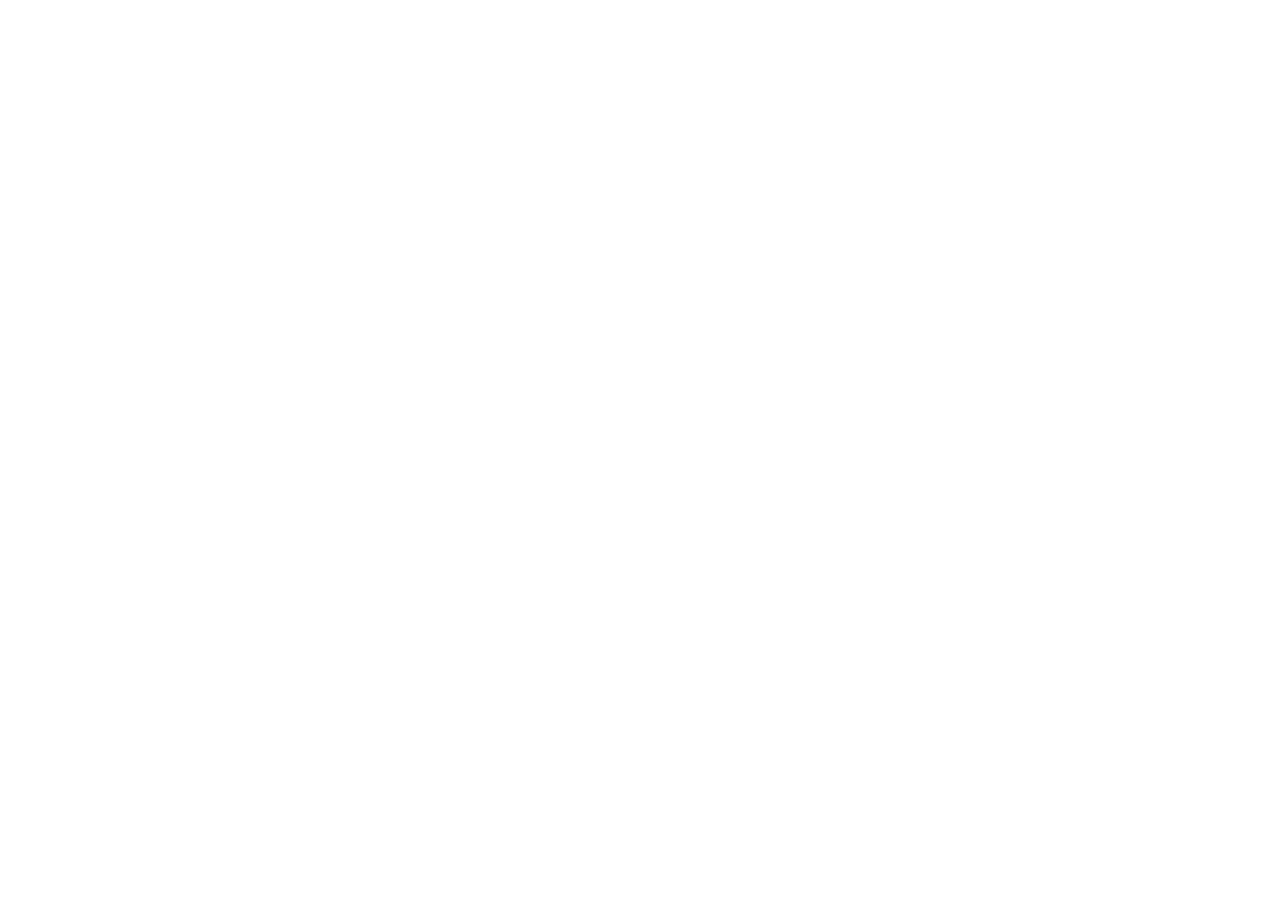
==== index.html @ 30088fad "Okomprom" ====
<!DOCTYPE html>
<html lang="en">
  <head>
    <meta charset="UTF-8" />
    <meta name="viewport" content="width=device-width, initial-scale=1.0" />
    <title>Home page</title>
    <link rel="stylesheet" href="./css/style.css" />
  </head>
  <body>
    <header></header>
    <main></main>
    <footer></footer>
    <script src="./js/main.js"></script>
  </body>
</html>
---- css/style.css ----
@import url('./header.css');
@import url('./footer.css');
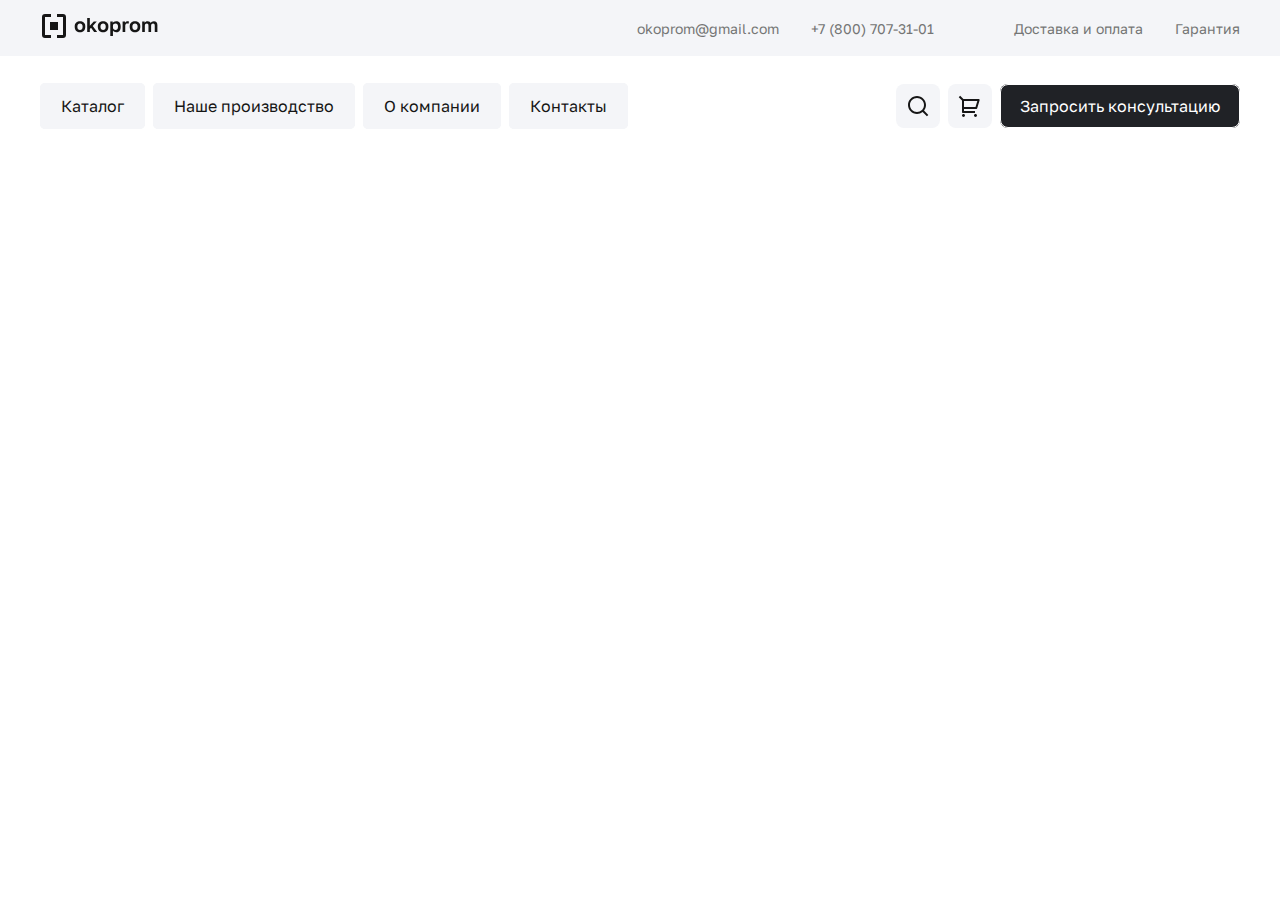
==== commit fc6998b2: "header qismi" ====
--- a/index.html
+++ b/index.html
@@ -7,7 +7,165 @@
     <link rel="stylesheet" href="./css/style.css" />
   </head>
   <body>
-    <header></header>
+    <header>
+      <nav class="header-nav-top">
+        <div class="container">
+          <nav class="header-navTop-content">
+            <div class="header-nav-top-left">
+              <a href="./index.html"
+                ><img
+                  src="./images/home/header-site-icon.svg"
+                  alt="Site Icon"
+              /></a>
+            </div>
+            <div class="header-nav-top-right">
+              <ul class="navTop-contacts-list">
+                <li class="navTop-listItem">
+                  <a href="./pages/contact.html" class="navTop-listItem-link"
+                    >okoprom@gmail.com</a
+                  >
+                </li>
+                <li class="navTop-listItem">
+                  <a href="./pages/contact.html" class="navTop-listItem-link"
+                    >+7 (800) 707-31-01</a
+                  >
+                </li>
+              </ul>
+              <ul class="navTop-delivery-list">
+                <li class="navTop-listItem">
+                  <a
+                    href="./pages/delivery.html"
+                    class="navTop-listItem-link navTop-listItem-link-respon"
+                    >Доставка и оплата</a
+                  >
+                </li>
+                <li class="navTop-listItem">
+                  <a
+                    href="./pages/garantuee.html"
+                    class="navTop-listItem-link navTop-listItem-link-respon"
+                    >Гарантия</a
+                  >
+                </li>
+              </ul>
+            </div>
+          </nav>
+        </div>
+      </nav>
+      <ul class="navTop-delivery-list-change">
+        <li class="navTop-listItem">
+          <a
+            href="./pages/delivery.html"
+            class="navTop-listItem-link navTop-listItem-link-respon"
+            >Доставка и оплата</a
+          >
+        </li>
+        <li class="navTop-listItem">
+          <a
+            href="./pages/garantuee.html"
+            class="navTop-listItem-link navTop-listItem-link-respon"
+            >Гарантия</a
+          >
+        </li>
+      </ul>
+      <nav class="header-nav-bottom">
+        <div class="container">
+          <nav class="header-navBottom-content">
+            <div class="navBottom-list">
+              <li class="navBottom-listItem">
+                <a href="./pages/catalog.html" class="navBottom-listItem-link"
+                  >Каталог</a
+                >
+              </li>
+              <li class="navBottom-listItem">
+                <a href="./pages/product.html" class="navBottom-listItem-link"
+                  >Наше производство</a
+                >
+              </li>
+              <li class="navBottom-listItem">
+                <a href="./pages/about.html" class="navBottom-listItem-link"
+                  >О компании</a
+                >
+              </li>
+              <li class="navBottom-listItem">
+                <a href="./pages/contact.html" class="navBottom-listItem-link"
+                  >Контакты</a
+                >
+              </li>
+            </div>
+            <div class="header-nav-bottom-right">
+              <div class="header-bottom-icon">
+                <svg
+                  width="24"
+                  height="24"
+                  viewBox="0 0 24 24"
+                  fill="none"
+                  xmlns="http://www.w3.org/2000/svg"
+                >
+                  <g clip-path="url(#clip0_7606_385)">
+                    <path
+                      d="M18.031 16.617L22.314 20.899L20.899 22.314L16.617 18.031C15.0237 19.3082 13.042 20.0029 11 20C6.032 20 2 15.968 2 11C2 6.032 6.032 2 11 2C15.968 2 20 6.032 20 11C20.0029 13.042 19.3082 15.0237 18.031 16.617ZM16.025 15.875C17.2941 14.5699 18.0029 12.8204 18 11C18 7.132 14.867 4 11 4C7.132 4 4 7.132 4 11C4 14.867 7.132 18 11 18C12.8204 18.0029 14.5699 17.2941 15.875 16.025L16.025 15.875Z"
+                      fill="#161616"
+                    />
+                  </g>
+                  <defs>
+                    <clipPath id="clip0_7606_385">
+                      <rect width="24" height="24" fill="white" />
+                    </clipPath>
+                  </defs>
+                </svg>
+              </div>
+              <div class="header-bottom-icon">
+                <svg
+                  width="24"
+                  height="24"
+                  viewBox="0 0 24 24"
+                  fill="none"
+                  xmlns="http://www.w3.org/2000/svg"
+                >
+                  <g clip-path="url(#clip0_7606_380)">
+                    <path
+                      d="M3.99984 6.41481L0.756836 3.17281L2.17184 1.75781L5.41384 5.00081H20.6558C20.8117 5.0008 20.9654 5.03723 21.1047 5.10718C21.244 5.17713 21.365 5.27868 21.4581 5.40371C21.5511 5.52874 21.6137 5.6738 21.6407 5.8273C21.6678 5.9808 21.6586 6.1385 21.6138 6.28781L19.2138 14.2878C19.1521 14.4939 19.0255 14.6746 18.853 14.803C18.6804 14.9315 18.471 15.0008 18.2558 15.0008H5.99984V17.0008H16.9998V19.0008H4.99984C4.73462 19.0008 4.48027 18.8955 4.29273 18.7079C4.10519 18.5204 3.99984 18.266 3.99984 18.0008V6.41481ZM5.99984 7.00081V13.0008H17.5118L19.3118 7.00081H5.99984ZM5.49984 23.0008C5.10201 23.0008 4.72048 22.8428 4.43918 22.5615C4.15787 22.2802 3.99984 21.8986 3.99984 21.5008C3.99984 21.103 4.15787 20.7215 4.43918 20.4402C4.72048 20.1588 5.10201 20.0008 5.49984 20.0008C5.89766 20.0008 6.27919 20.1588 6.5605 20.4402C6.8418 20.7215 6.99984 21.103 6.99984 21.5008C6.99984 21.8986 6.8418 22.2802 6.5605 22.5615C6.27919 22.8428 5.89766 23.0008 5.49984 23.0008ZM17.4998 23.0008C17.102 23.0008 16.7205 22.8428 16.4392 22.5615C16.1579 22.2802 15.9998 21.8986 15.9998 21.5008C15.9998 21.103 16.1579 20.7215 16.4392 20.4402C16.7205 20.1588 17.102 20.0008 17.4998 20.0008C17.8977 20.0008 18.2792 20.1588 18.5605 20.4402C18.8418 20.7215 18.9998 21.103 18.9998 21.5008C18.9998 21.8986 18.8418 22.2802 18.5605 22.5615C18.2792 22.8428 17.8977 23.0008 17.4998 23.0008Z"
+                      fill="#161616"
+                    />
+                  </g>
+                  <defs>
+                    <clipPath id="clip0_7606_380">
+                      <rect width="24" height="24" fill="white" />
+                    </clipPath>
+                  </defs>
+                </svg>
+              </div>
+              <div class="oddelno-btn">
+                <a href="#" class="header-navBottom-link"
+                  >Запросить консультацию</a
+                >
+              </div>
+            </div>
+            <div class="menu-btn">
+              <svg
+                width="24"
+                height="24"
+                viewBox="0 0 24 24"
+                fill="none"
+                xmlns="http://www.w3.org/2000/svg"
+              >
+                <g clip-path="url(#clip0_7606_1771)">
+                  <path
+                    d="M3 4H21V6H3V4ZM3 11H21V13H3V11ZM3 18H21V20H3V18Z"
+                    fill="#161616"
+                  />
+                </g>
+                <defs>
+                  <clipPath id="clip0_7606_1771">
+                    <rect width="24" height="24" fill="white" />
+                  </clipPath>
+                </defs>
+              </svg>
+            </div>
+          </nav>
+        </div>
+      </nav>
+    </header>
     <main></main>
     <footer></footer>
     <script src="./js/main.js"></script>
--- a/css/style.css
+++ b/css/style.css
@@ -1,2 +1,22 @@
-@import url('./header.css');
-@import url('./footer.css');
+@import url("./header.css");
+@import url("./footer.css");
+
+@font-face {
+  font-family: Golos;
+  src: url("../fonts/GolosText-Regular.ttf");
+}
+
+* {
+  padding: 0;
+  margin: 0;
+  box-sizing: border-box;
+  font-family: Golos;
+}
+.container {
+  max-width: 1240px;
+  padding: 0 20px;
+  margin: 0 auto;
+}
+button {
+  cursor: pointer;
+}
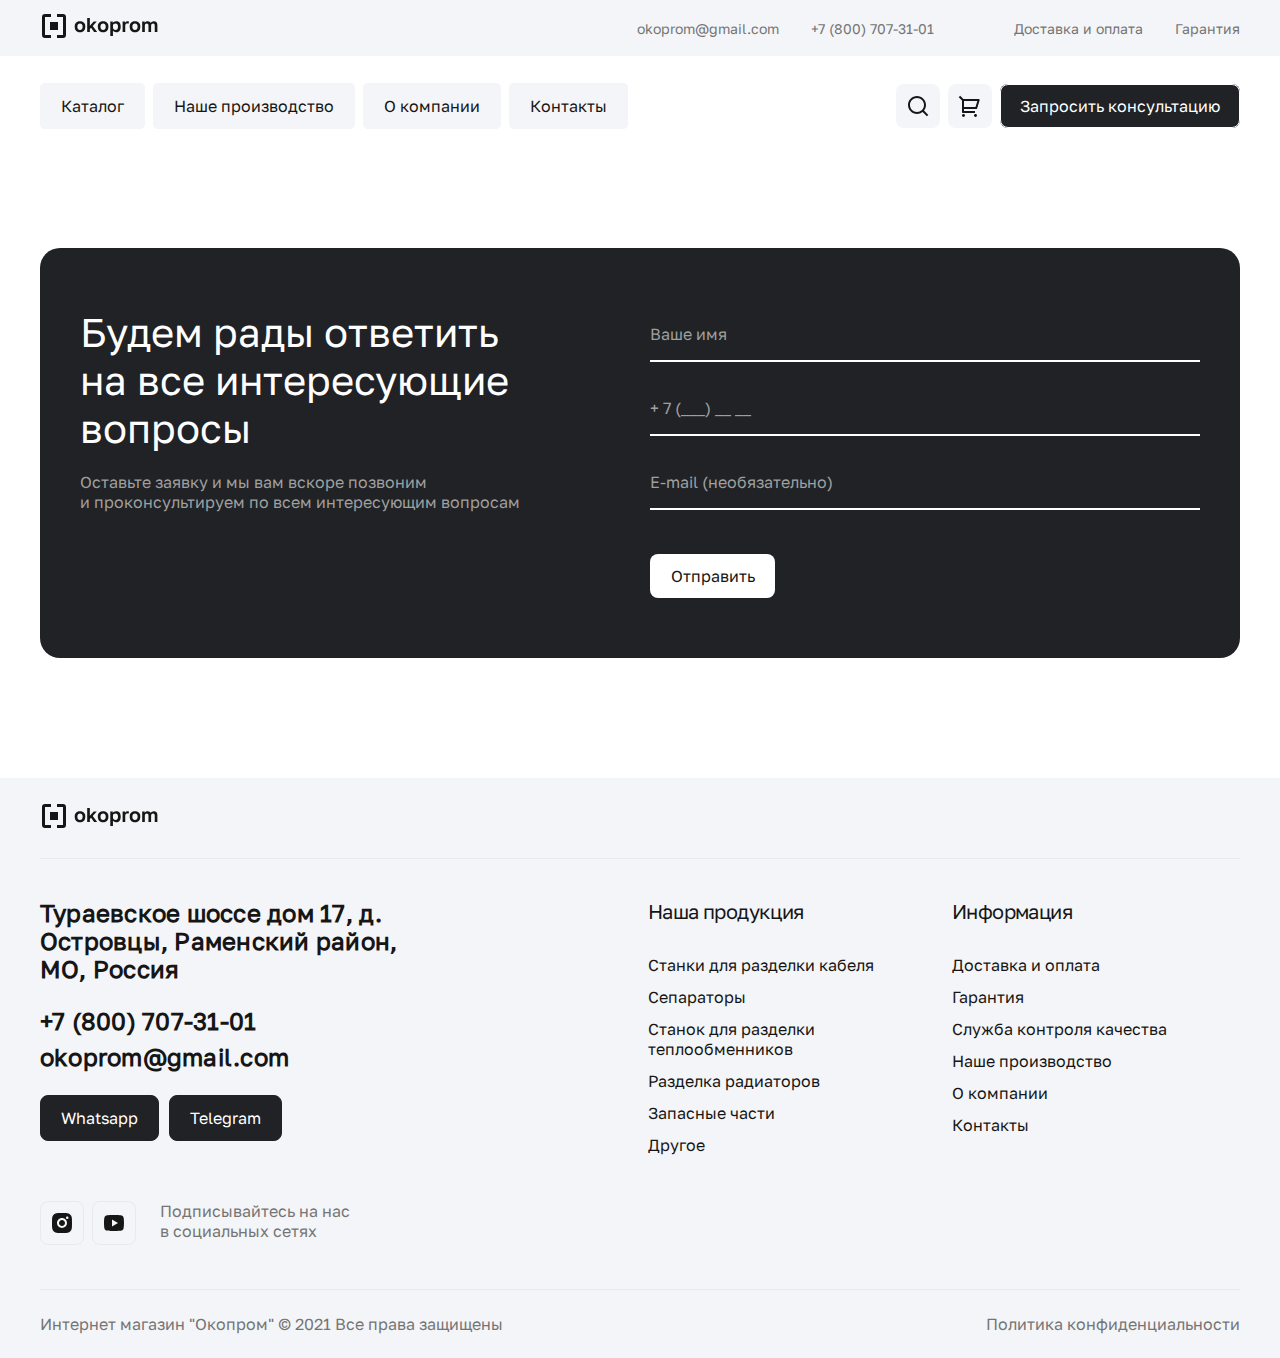
==== commit 6c12baf7: "footer qismi" ====
--- a/index.html
+++ b/index.html
@@ -13,9 +13,7 @@
           <nav class="header-navTop-content">
             <div class="header-nav-top-left">
               <a href="./index.html"
-                ><img
-                  src="./images/home/header-site-icon.svg"
-                  alt="Site Icon"
+                ><img src="./images/home/header-site-icon.svg" alt="Site Icon"
               /></a>
             </div>
             <div class="header-nav-top-right">
@@ -41,7 +39,7 @@
                 </li>
                 <li class="navTop-listItem">
                   <a
-                    href="./pages/garantuee.html"
+                    href="./pages/guarantee.html"
                     class="navTop-listItem-link navTop-listItem-link-respon"
                     >Гарантия</a
                   >
@@ -166,8 +164,201 @@
         </div>
       </nav>
     </header>
+
     <main></main>
-    <footer></footer>
+    <footer>
+      <div class="footer-top">
+        <div class="container">
+          <div class="footer-top-content">
+            <div class="footer-top-left">
+              <h1 class="footer-top-heading">
+                Будем рады ответить на все интересующие вопросы
+              </h1>
+              <p class="footer-top-desc">
+                Оставьте заявку и мы вам вскоре позвоним и проконсультируем по
+                всем интересующим вопросам
+              </p>
+            </div>
+            <form class="footer-top-right">
+              <input type="text" name="name" placeholder="Ваше имя" />
+              <input type="tel" name="phone" placeholder="+ 7 (___) __ __" />
+              <input
+                type="email"
+                name="email"
+                placeholder="E-mail (необязательно)"
+              />
+              <button class="footer-top-submitBtn">Отправить</button>
+            </form>
+          </div>
+        </div>
+      </div>
+      <div class="footer-bottom">
+        <div class="container">
+          <div class="footer-bottom-content">
+            <div class="footer-bottom-firstPart">
+              <img src="./images/home/footer-site-icon.svg" alt="Site Icon" />
+              <div class="footer-hr-line"></div>
+            </div>
+            <div class="footer-bottom-secondPart">
+              <div class="footer-bottom-secondPart-left">
+                <h3 class="footer-bottom-secondPart-adress">
+                  Тураевское шоссе дом 17, д. Островцы, Раменский район, МО,
+                  Россия
+                </h3>
+                <div class="footer-bottom-secondPart-contact">
+                  <p class="footer-bottom-secondPart-contact-content">
+                    +7 (800) 707-31-01
+                  </p>
+                  <p class="footer-bottom-secondPart-contact-content">
+                    okoprom@gmail.com
+                  </p>
+                </div>
+                <div class="footer-bottom-secondPart-massengers">
+                  <a
+                    href="https://web.whatsapp.com/"
+                    target="_blank"
+                    class="footer-bottom-massenger"
+                    >Whatsapp</a
+                  >
+                  <a
+                    href="https://telegram.org/"
+                    target="_blank"
+                    class="footer-bottom-massenger"
+                    >Telegram</a
+                  >
+                </div>
+                <div class="footer-bottom-secondPart-socials">
+                  <div class="footer-bottom-secondPart-socials-icons">
+                    <a href="https://www.instagram.com/">
+                      <img
+                        src="./images/home/footer-instagram-icon.svg"
+                        alt="Footer Instagram Icon"
+                      />
+                    </a>
+                    <a href="https://www.youtube.com/">
+                      <img
+                        src="./images/home/footer-youtube-icon.svg"
+                        alt="Footer Youtube Icon"
+                      />
+                    </a>
+                  </div>
+                  <p class="footer-bottom-secondPart-socials-desc">
+                    Подписывайтесь на нас <br />
+                    в социальных сетях
+                  </p>
+                </div>
+              </div>
+              <div class="footer-bottom-secondPart-right">
+                <ul class="footer-bottom-secondPart-right-list">
+                  <h3 class="footer-bottom-secondPart-right-listHeading">
+                    Наша продукция
+                  </h3>
+                  <li class="footer-bottom-secondPart-right-listItem">
+                    <a
+                      href=""
+                      class="footer-bottom-secondPart-right-listItem-link"
+                      >Станки для разделки кабеля</a
+                    >
+                  </li>
+                  <li class="footer-bottom-secondPart-right-listItem">
+                    <a
+                      href=""
+                      class="footer-bottom-secondPart-right-listItem-link"
+                      >Сепараторы</a
+                    >
+                  </li>
+                  <li class="footer-bottom-secondPart-right-listItem">
+                    <a
+                      href=""
+                      class="footer-bottom-secondPart-right-listItem-link"
+                      >Станок для разделки <br class="brin" />
+                      теплообменников</a
+                    >
+                  </li>
+                  <li class="footer-bottom-secondPart-right-listItem">
+                    <a
+                      href=""
+                      class="footer-bottom-secondPart-right-listItem-link"
+                      >Разделка радиаторов</a
+                    >
+                  </li>
+                  <li class="footer-bottom-secondPart-right-listItem">
+                    <a
+                      href=""
+                      class="footer-bottom-secondPart-right-listItem-link"
+                      >Запасные части</a
+                    >
+                  </li>
+                  <li class="footer-bottom-secondPart-right-listItem">
+                    <a
+                      href=""
+                      class="footer-bottom-secondPart-right-listItem-link"
+                      >Другое</a
+                    >
+                  </li>
+                </ul>
+                <ul class="footer-bottom-secondPart-right-list">
+                  <h3 class="footer-bottom-secondPart-right-listHeading">
+                    Информация
+                  </h3>
+                  <li class="footer-bottom-secondPart-right-listItem">
+                    <a
+                      href="./pages/delivery.html"
+                      class="footer-bottom-secondPart-right-listItem-link"
+                      >Доставка и оплата</a
+                    >
+                  </li>
+                  <li class="footer-bottom-secondPart-right-listItem">
+                    <a
+                      href="./pages/garantuee.html"
+                      class="footer-bottom-secondPart-right-listItem-link"
+                      >Гарантия</a
+                    >
+                  </li>
+                  <li class="footer-bottom-secondPart-right-listItem">
+                    <a
+                      href="./pages/catalog.html"
+                      class="footer-bottom-secondPart-right-listItem-link"
+                      >Служба контроля качества</a
+                    >
+                  </li>
+                  <li class="footer-bottom-secondPart-right-listItem">
+                    <a
+                      href="./pages/product.html"
+                      class="footer-bottom-secondPart-right-listItem-link"
+                      >Наше производство</a
+                    >
+                  </li>
+                  <li class="footer-bottom-secondPart-right-listItem">
+                    <a
+                      href="./pages/about.html"
+                      class="footer-bottom-secondPart-right-listItem-link"
+                      >О компании</a
+                    >
+                  </li>
+                  <li class="footer-bottom-secondPart-right-listItem">
+                    <a
+                      href="./pages/contact.html"
+                      class="footer-bottom-secondPart-right-listItem-link"
+                      >Контакты</a
+                    >
+                  </li>
+                </ul>
+              </div>
+            </div>
+            <div class="footer-hr-line2"></div>
+            <div class="footer-bottom-lastPart">
+              <p class="footer-bottom-lastPart-content">
+                Интернет магазин "Окопром" © 2021 Все права защищены
+              </p>
+              <p class="footer-bottom-lastPart-content">
+                Политика конфиденциальности
+              </p>
+            </div>
+          </div>
+        </div>
+      </div>
+    </footer>
     <script src="./js/main.js"></script>
   </body>
 </html>
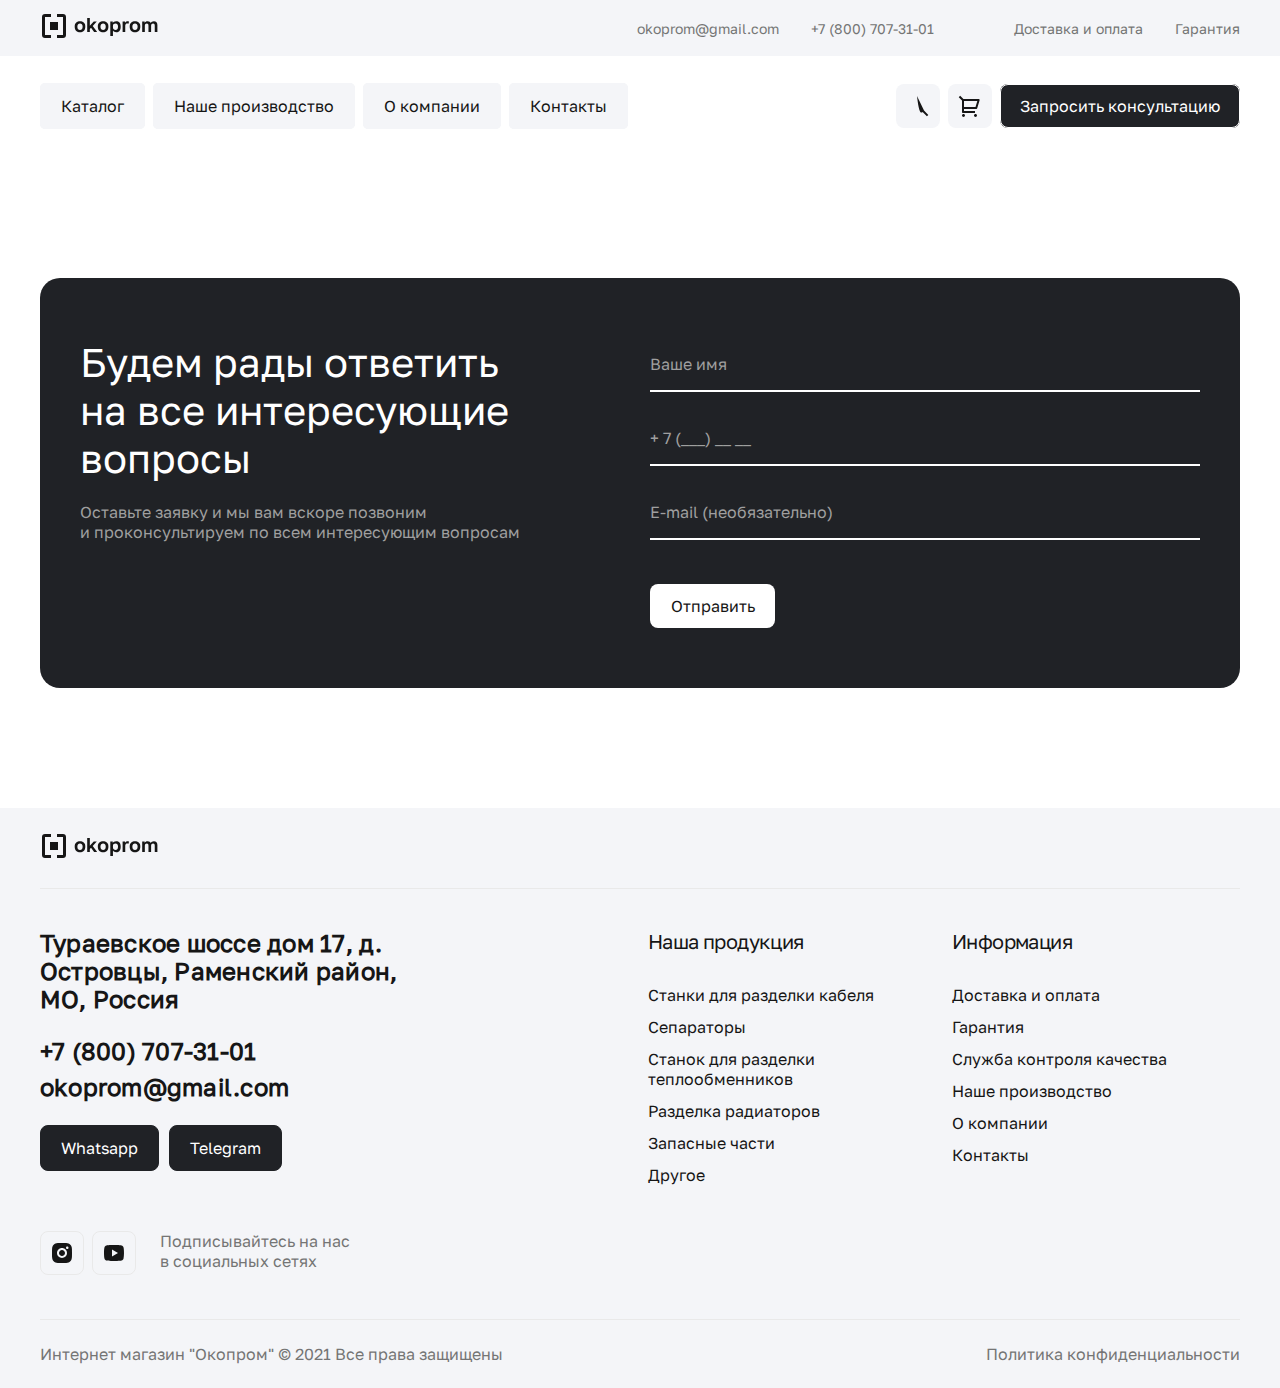
==== commit de20c020: "page product" ====
--- a/index.html
+++ b/index.html
@@ -101,7 +101,7 @@
                 >
                   <g clip-path="url(#clip0_7606_385)">
                     <path
-                      d="M18.031 16.617L22.314 20.899L20.899 22.314L16.617 18.031C15.0237 19.3082 13.042 20.0029 11 20C6.032 20 2 15.968 2 11C2 6.032 6.032 2 11 2C15.968 2 20 6.032 20 11C20.0029 13.042 19.3082 15.0237 18.031 16.617ZM16.025 15.875C17.2941 14.5699 18.0029 12.8204 18 11C18 7.132 14.867 4 11 4C7.132 4 4 7.132 4 11C4 14.867 7.132 18 11 18C12.8204 18.0029 14.5699 17.2941 15.875 16.025L16.025 15.875Z"
+                      d="M18.031 16.617L22.314 20.899L20.899 22.314L16.617 18.031C15.0237 19.3082 13.042 20.0029 11 2g0C6.032 20 2 15.968 2 11C2 6.032 6.032 2 11 2C15.968 2 20 6.032 20 11C20.0029 13.042 19.3082 15.0237 18.031 16.617ZM16.025 15.875C17.2941 14.5699 18.0029 12.8204 18 11C18 7.132 14.867 4 11 4C7.132 4 4 7.132 4 11C4 14.867 7.132 18 11 18C12.8204 18.0029 14.5699 17.2941 15.875 16.025L16.025 15.875Z"
                       fill="#161616"
                     />
                   </g>
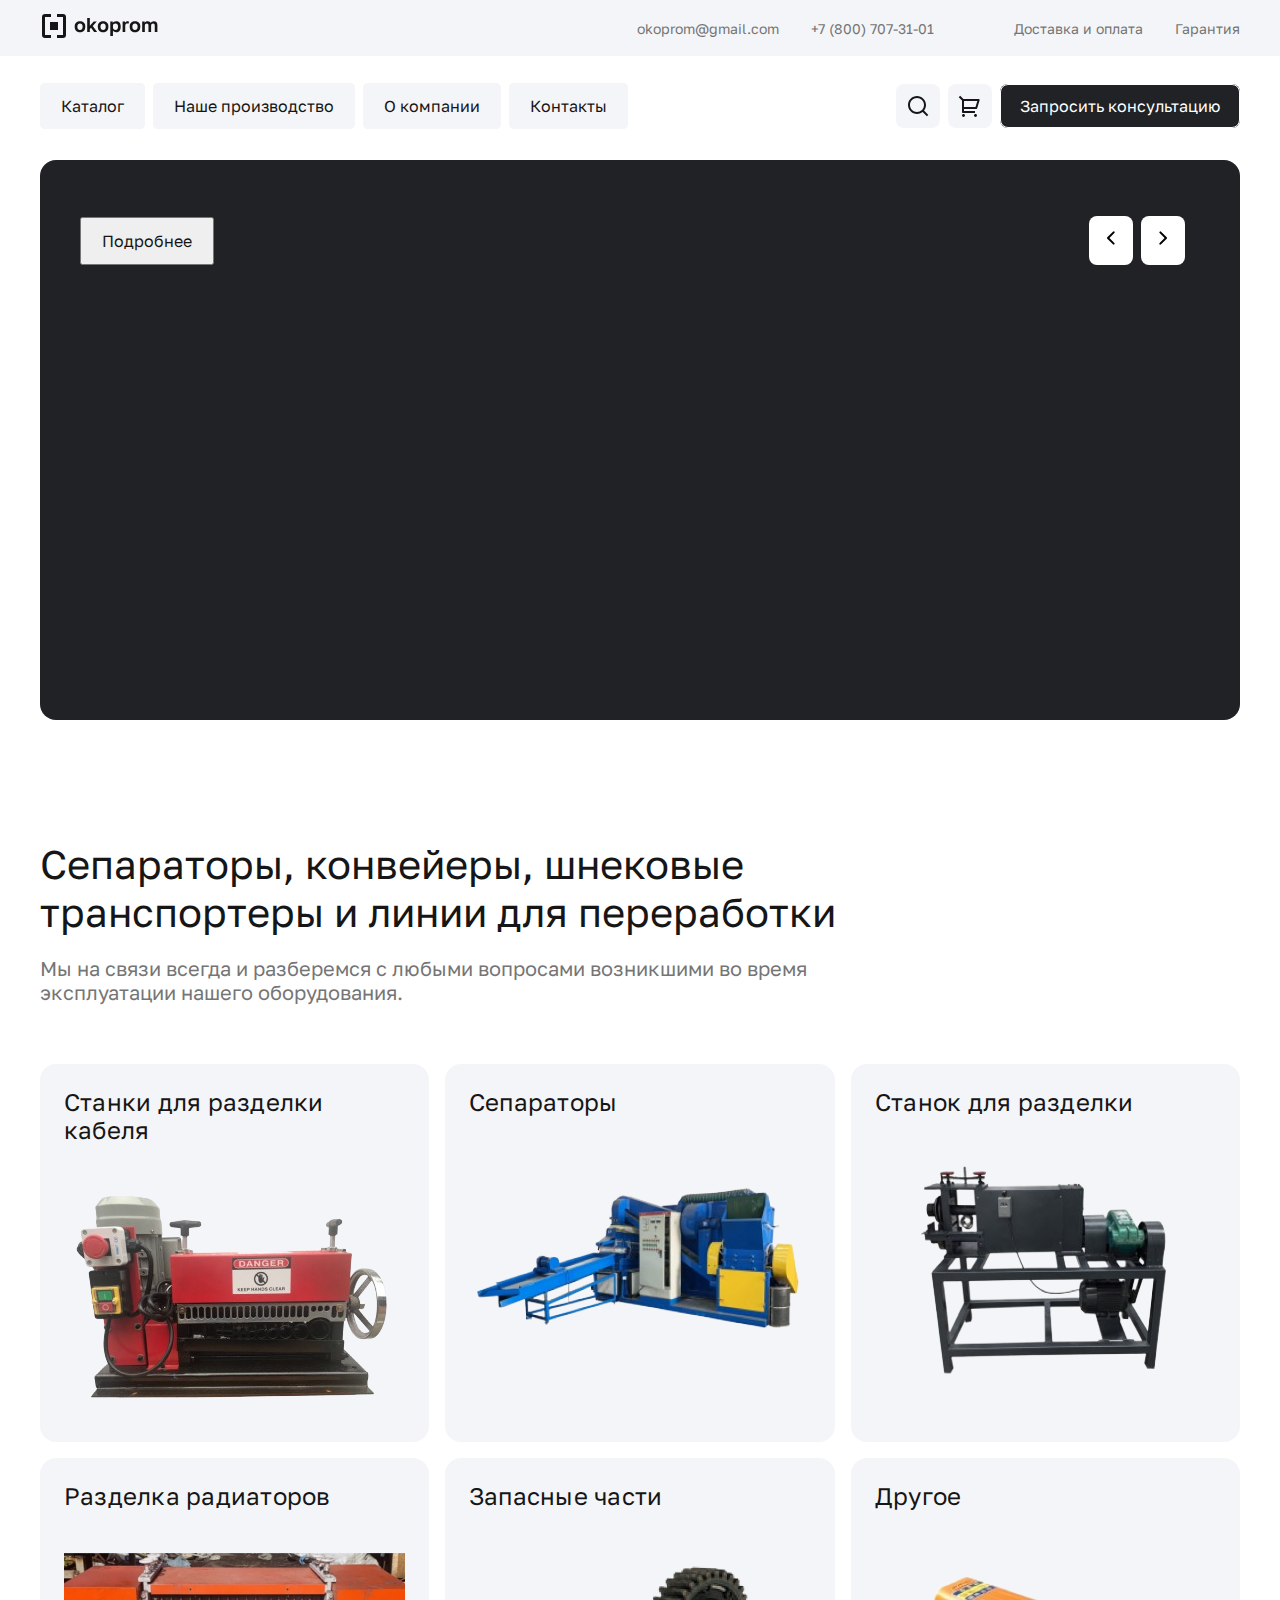
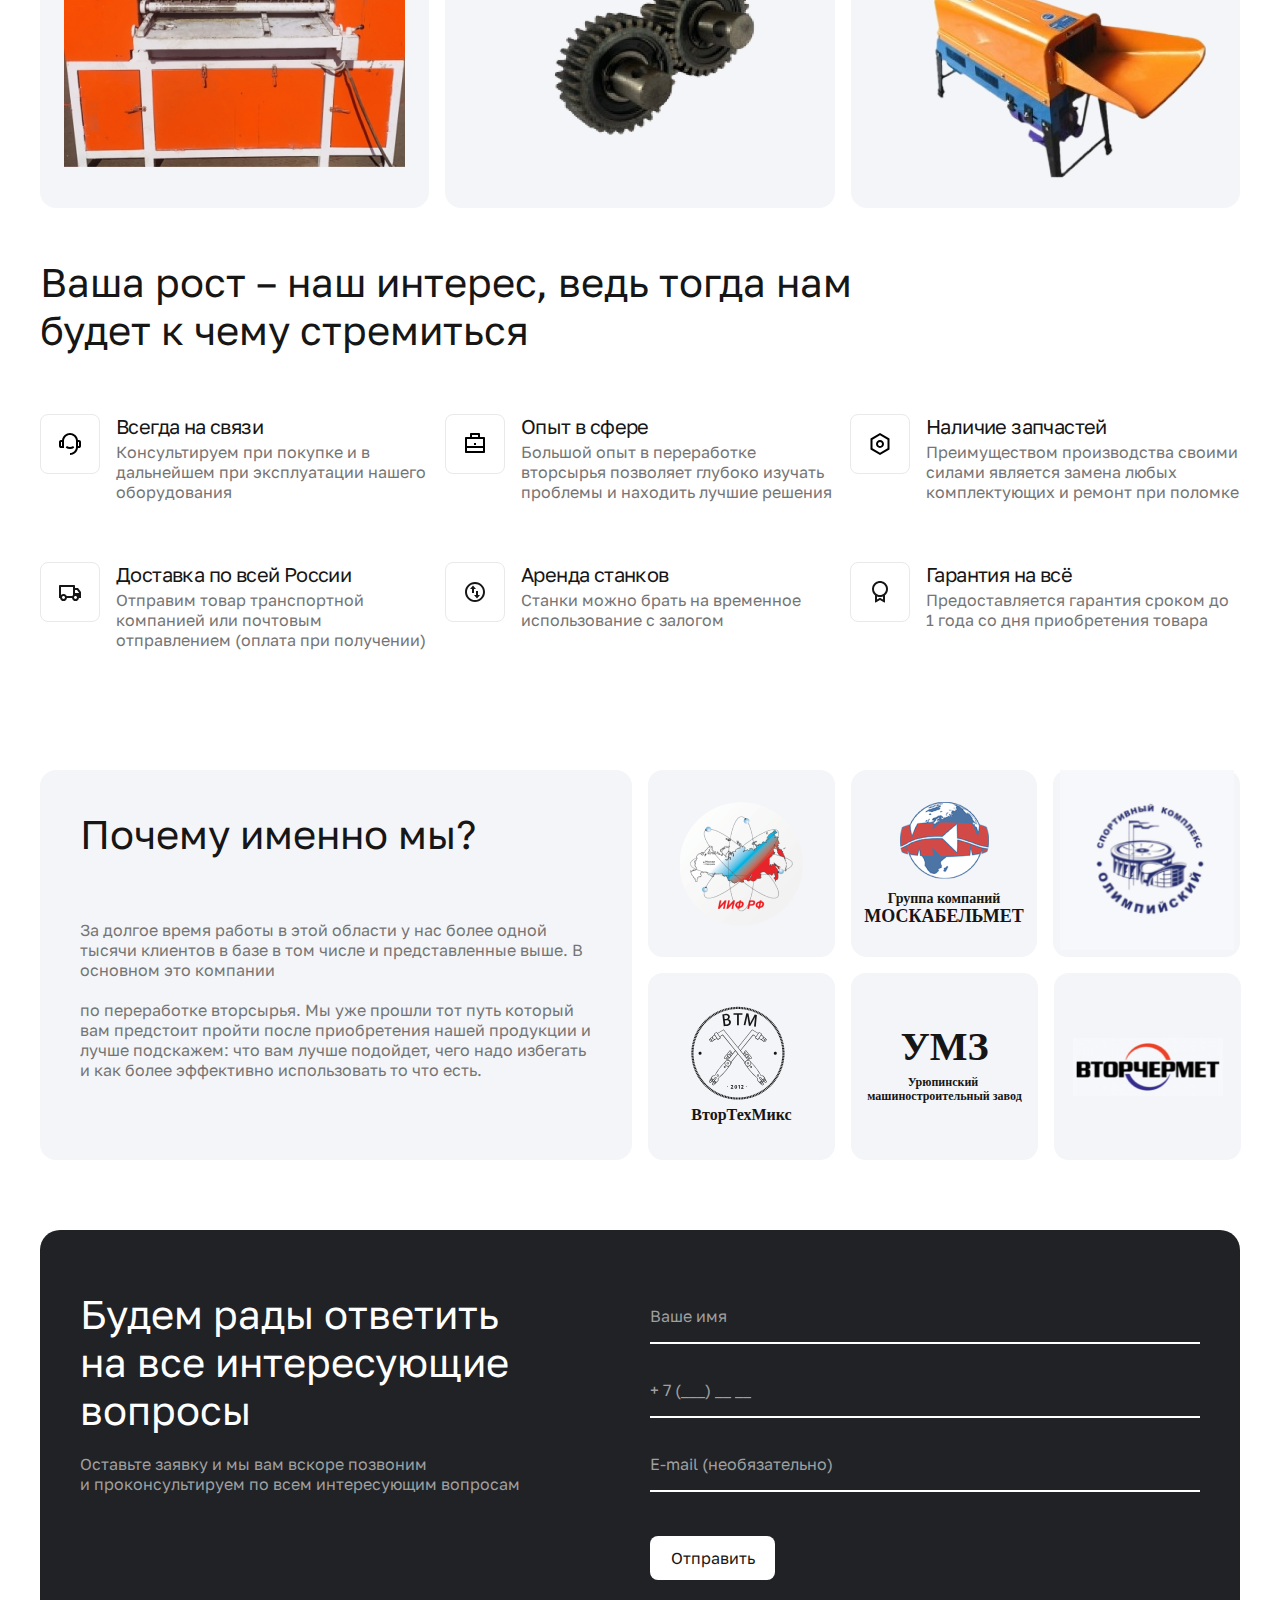
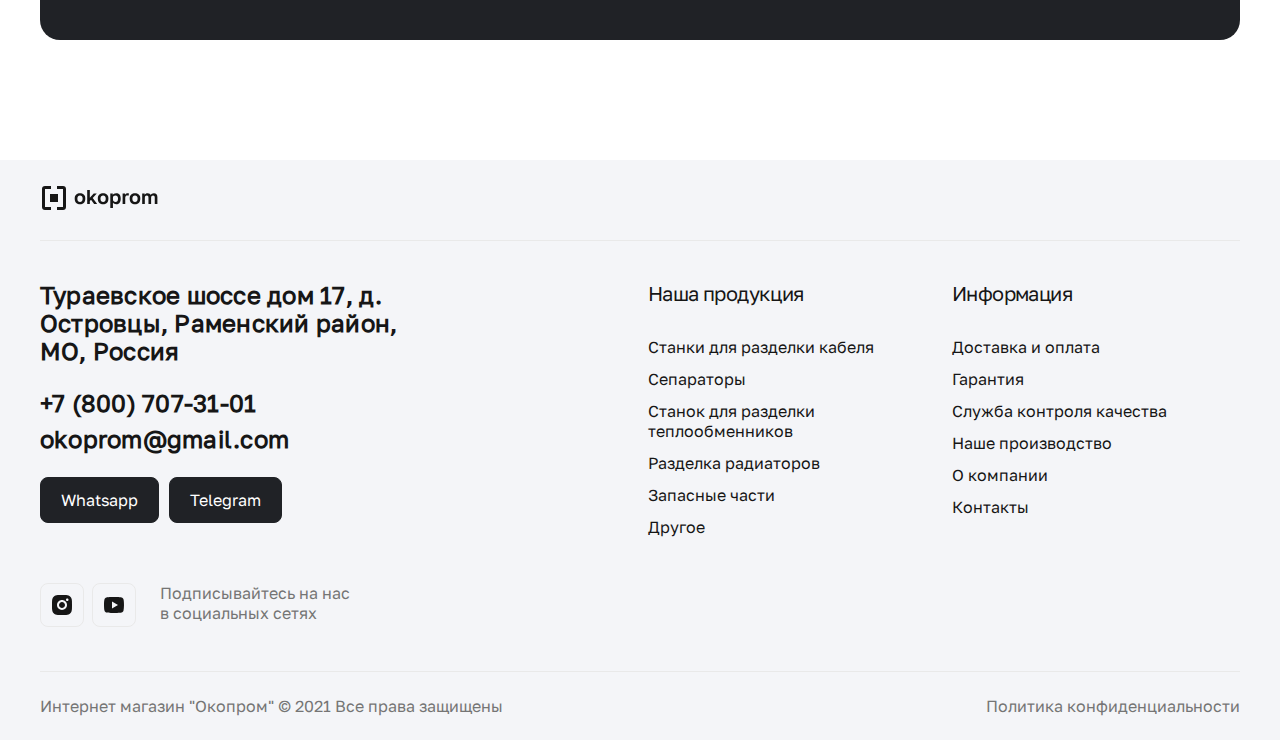
==== commit 020eb931: "barcha saxifa" ====
--- a/index.html
+++ b/index.html
@@ -3,8 +3,22 @@
   <head>
     <meta charset="UTF-8" />
     <meta name="viewport" content="width=device-width, initial-scale=1.0" />
-    <title>Home page</title>
     <link rel="stylesheet" href="./css/style.css" />
+    <link
+      rel="stylesheet"
+      href="https://cdnjs.cloudflare.com/ajax/libs/OwlCarousel2/2.3.4/assets/owl.carousel.min.css"
+      integrity="sha512-tS3S5qG0BlhnQROyJXvNjeEM4UpMXHrQfTGmbQ1gKmelCxlSEBUaxhRBj/EFTzpbP4RVSrpEikbmdJobCvhE3g=="
+      crossorigin="anonymous"
+      referrerpolicy="no-referrer"
+    />
+    <link
+      rel="stylesheet"
+      href="https://cdnjs.cloudflare.com/ajax/libs/OwlCarousel2/2.3.4/assets/owl.theme.default.min.css"
+      integrity="sha512-sMXtMNL1zRzolHYKEujM2AqCLUR9F2C4/05cdbxjjLSRvMQIciEPCQZo++nk7go3BtSuK9kfa/s+a4f4i5pLkw=="
+      crossorigin="anonymous"
+      referrerpolicy="no-referrer"
+    />
+    <title>okoprom</title>
   </head>
   <body>
     <header>
@@ -13,7 +27,9 @@
           <nav class="header-navTop-content">
             <div class="header-nav-top-left">
               <a href="./index.html"
-                ><img src="./images/home/header-site-icon.svg" alt="Site Icon"
+                ><img
+                  src="./images/header-and-footer-images/header-site-icon.svg"
+                  alt="Site Icon"
               /></a>
             </div>
             <div class="header-nav-top-right">
@@ -39,7 +55,7 @@
                 </li>
                 <li class="navTop-listItem">
                   <a
-                    href="./pages/guarantee.html"
+                    href="./pages/garantuee.html"
                     class="navTop-listItem-link navTop-listItem-link-respon"
                     >Гарантия</a
                   >
@@ -101,7 +117,7 @@
                 >
                   <g clip-path="url(#clip0_7606_385)">
                     <path
-                      d="M18.031 16.617L22.314 20.899L20.899 22.314L16.617 18.031C15.0237 19.3082 13.042 20.0029 11 2g0C6.032 20 2 15.968 2 11C2 6.032 6.032 2 11 2C15.968 2 20 6.032 20 11C20.0029 13.042 19.3082 15.0237 18.031 16.617ZM16.025 15.875C17.2941 14.5699 18.0029 12.8204 18 11C18 7.132 14.867 4 11 4C7.132 4 4 7.132 4 11C4 14.867 7.132 18 11 18C12.8204 18.0029 14.5699 17.2941 15.875 16.025L16.025 15.875Z"
+                      d="M18.031 16.617L22.314 20.899L20.899 22.314L16.617 18.031C15.0237 19.3082 13.042 20.0029 11 20C6.032 20 2 15.968 2 11C2 6.032 6.032 2 11 2C15.968 2 20 6.032 20 11C20.0029 13.042 19.3082 15.0237 18.031 16.617ZM16.025 15.875C17.2941 14.5699 18.0029 12.8204 18 11C18 7.132 14.867 4 11 4C7.132 4 4 7.132 4 11C4 14.867 7.132 18 11 18C12.8204 18.0029 14.5699 17.2941 15.875 16.025L16.025 15.875Z"
                       fill="#161616"
                     />
                   </g>
@@ -164,8 +180,542 @@
         </div>
       </nav>
     </header>
-
-    <main></main>
+    <main>
+      <section>
+        <div class="main_sections">
+          <div class="container">
+            <div class="main_section_parent">
+              <div class="owl-carousel">
+                <div class="main_section">
+                  <div class="flex">
+                    <div class="main_section_info">
+                      <h1>Новый зверь для всех типов кабелей</h1>
+                      <div class="diameter">
+                        <p>Диаметр обработки</p>
+                        <p>от 1,5 до 130мм</p>
+                      </div>
+                      <div class="dimension">
+                        <p>Размеры</p>
+                        <p>90*68*120 см</p>
+                      </div>
+                      <div class="power">
+                        <p>Мощность</p>
+                        <p>3 кВт 380 В</p>
+                      </div>
+                    </div>
+                    <h2>209 000 ₽</h2>
+                  </div>
+                  <div class="main_section_img">
+                    <img
+                      src="./images/product/1280/4815img_3205-1960-2 1.png"
+                      alt=""
+                    />
+                  </div>
+                </div>
+                <div class="main_section">
+                  <div class="flex">
+                    <div class="main_section_info">
+                      <h1>Новый зверь для всех типов кабелей</h1>
+                      <div class="diameter">
+                        <p>Диаметр обработки</p>
+                        <p>от 1,5 до 130мм</p>
+                      </div>
+                      <div class="dimension">
+                        <p>Размеры</p>
+                        <p>90*68*120 см</p>
+                      </div>
+                      <div class="power">
+                        <p>Мощность</p>
+                        <p>3 кВт 380 В</p>
+                      </div>
+                    </div>
+                    <h2>209 000 ₽</h2>
+                  </div>
+                  <div class="main_section_img">
+                    <img
+                      src="./images/product/1280/4815img_3205-1960-2 1.png"
+                      alt=""
+                    />
+                  </div>
+                </div>
+              </div>
+              <div class="details">
+                <div class="detail_btn1">
+                  <button class="btn1">Подробнее</button>
+                </div>
+                <div class="detiail_btn2">
+                  <button id="to_left" class="btn2">
+                    <svg
+                      xmlns="http://www.w3.org/2000/svg"
+                      width="24"
+                      height="24"
+                      viewBox="0 0 24 24"
+                    >
+                      <g fill="none" fill-rule="evenodd">
+                        <path
+                          d="M24 0v24H0V0zM12.593 23.258l-.011.002l-.071.035l-.02.004l-.014-.004l-.071-.035c-.01-.004-.019-.001-.024.005l-.004.01l-.017.428l.005.02l.01.013l.104.074l.015.004l.012-.004l.104-.074l.012-.016l.004-.017l-.017-.427c-.002-.01-.009-.017-.017-.018m.265-.113l-.013.002l-.185.093l-.01.01l-.003.011l.018.43l.005.012l.008.007l.201.093c.012.004.023 0 .029-.008l.004-.014l-.034-.614c-.003-.012-.01-.02-.02-.022m-.715.002a.023.023 0 0 0-.027.006l-.006.014l-.034.614c0 .012.007.02.017.024l.015-.002l.201-.093l.01-.008l.004-.011l.017-.43l-.003-.012l-.01-.01z"
+                        />
+                        <path
+                          fill="currentColor"
+                          d="M8.293 12.707a1 1 0 0 1 0-1.414l5.657-5.657a1 1 0 1 1 1.414 1.414L10.414 12l4.95 4.95a1 1 0 0 1-1.414 1.414z"
+                        />
+                      </g>
+                    </svg>
+                  </button>
+                  <button id="to_right" class="btn2">
+                    <svg
+                      xmlns="http://www.w3.org/2000/svg"
+                      width="24"
+                      height="24"
+                      viewBox="0 0 24 24"
+                    >
+                      <g fill="none" fill-rule="evenodd">
+                        <path
+                          d="M24 0v24H0V0zM12.593 23.258l-.011.002l-.071.035l-.02.004l-.014-.004l-.071-.035c-.01-.004-.019-.001-.024.005l-.004.01l-.017.428l.005.02l.01.013l.104.074l.015.004l.012-.004l.104-.074l.012-.016l.004-.017l-.017-.427c-.002-.01-.009-.017-.017-.018m.265-.113l-.013.002l-.185.093l-.01.01l-.003.011l.018.43l.005.012l.008.007l.201.093c.012.004.023 0 .029-.008l.004-.014l-.034-.614c-.003-.012-.01-.02-.02-.022m-.715.002a.023.023 0 0 0-.027.006l-.006.014l-.034.614c0 .012.007.02.017.024l.015-.002l.201-.093l.01-.008l.004-.011l.017-.43l-.003-.012l-.01-.01z"
+                        />
+                        <path
+                          fill="currentColor"
+                          d="M15.707 11.293a1 1 0 0 1 0 1.414l-5.657 5.657a1 1 0 1 1-1.414-1.414l4.95-4.95l-4.95-4.95a1 1 0 0 1 1.414-1.414z"
+                        />
+                      </g>
+                    </svg>
+                  </button>
+                </div>
+              </div>
+            </div>
+          </div>
+        </div>
+      </section>
+      <section>
+        <div class="products_section">
+          <div class="container">
+            <div class="product_section">
+              <div class="product_title">
+                <h1>
+                  Сепараторы, конвейеры, шнековые транспортеры и линии
+                  для переработки
+                </h1>
+                <p>
+                  Мы на связи всегда и разберемся с любыми вопросами возникшими
+                  во время эксплуатации нашего оборудования.
+                </p>
+              </div>
+              <div class="product_cards">
+                <div class="product_card">
+                  <h3>Станки для разделки кабеля</h3>
+                  <img
+                    src="./images/product-img1/1280/4815img_3205-1960 2.png"
+                    alt=""
+                  />
+                </div>
+                <div class="product_card">
+                  <h3>Сепараторы</h3>
+                  <div>
+                    <img
+                      src="./images/producr2img/1280/4815img_3205-1960 2.png"
+                      alt=""
+                    />
+                  </div>
+                </div>
+                <div class="product_card">
+                  <h3>Станок для разделки</h3>
+                  <img
+                    src="./images/product-img3/1280/4815img_3205-1960 2.png"
+                    alt=""
+                  />
+                </div>
+                <div class="product_card">
+                  <h3>Разделка радиаторов</h3>
+                  <img
+                    src="./images/product-img4/1280/4815img_3205-1960 2.png"
+                    alt=""
+                  />
+                </div>
+                <div class="product_card">
+                  <h3>Запасные части</h3>
+                  <img
+                    src="./images/product-img5/1280/4815img_3205-1960 2.png"
+                    alt=""
+                  />
+                </div>
+                <div class="product_card">
+                  <h3>Другое</h3>
+                  <img
+                    src="./images/product-img6/1280/4815img_3205-1960 2.png"
+                    alt=""
+                  />
+                </div>
+              </div>
+            </div>
+          </div>
+        </div>
+      </section>
+      <!--  -->
+      <div class="container-f">
+        <div class="main-f1">
+          <p class="text1">
+            Ваша рост – наш интерес, ведь тогда нам будет к чему стремиться
+          </p>
+          <div class="contents-f">
+          <div class="content-f1">
+            <div class="icon-f1">
+              <svg class="svg-f1" xmlns="http://www.w3.org/2000/svg" width="24" height="24" viewBox="0 0 24 24">
+                  <g clip-path="url(#clip0_108_3202)">
+                    <path d="M19.938 8.00088H21C21.5304 8.00088 22.0391 8.21159 22.4142 8.58666C22.7893 8.96174 23 9.47044 23 10.0009V14.0009C23 14.5313 22.7893 15.04 22.4142 15.4151C22.0391 15.7902 21.5304 16.0009 21 16.0009H19.938C19.6942 17.9342 18.7533 19.7121 17.2917 21.0009C15.8302 22.2897 13.9486 23.0008 12 23.0009V21.0009C13.5913 21.0009 15.1174 20.3687 16.2426 19.2435C17.3679 18.1183 18 16.5922 18 15.0009V9.00088C18 7.40958 17.3679 5.88345 16.2426 4.75824C15.1174 3.63302 13.5913 3.00088 12 3.00088C10.4087 3.00088 8.88258 3.63302 7.75736 4.75824C6.63214 5.88345 6 7.40958 6 9.00088V16.0009H3C2.46957 16.0009 1.96086 15.7902 1.58579 15.4151C1.21071 15.04 1 14.5313 1 14.0009V10.0009C1 9.47044 1.21071 8.96174 1.58579 8.58666C1.96086 8.21159 2.46957 8.00088 3 8.00088H4.062C4.30603 6.06777 5.24708 4.29015 6.70857 3.00155C8.17007 1.71296 10.0516 1.00195 12 1.00195C13.9484 1.00195 15.8299 1.71296 17.2914 3.00155C18.7529 4.29015 19.694 6.06777 19.938 8.00088ZM3 10.0009V14.0009H4V10.0009H3ZM20 10.0009V14.0009H21V10.0009H20ZM7.76 15.7859L8.82 14.0899C9.77308 14.6869 10.8754 15.0027 12 15.0009C13.1246 15.0027 14.2269 14.6869 15.18 14.0899L16.24 15.7859C14.9693 16.582 13.4995 17.0032 12 17.0009C10.5005 17.0032 9.03074 16.582 7.76 15.7859Z"/>
+                  </g>
+                  <defs>
+                    <clipPath id="clip0_108_3202">
+                      <rect width="24" height="24" fill="white"/>
+                    </clipPath>
+                  </defs>
+                </svg>
+            </div>
+            <div class="content-ftext">
+              <p class="text-f1">Всегда на связи</p>
+              <p class="text-f2">Консультируем при покупке и в  дальнейшем при эксплуатации нашего оборудования</p>
+            </div>
+            <div class="icon-f1">
+                <svg class="svg-f1" xmlns="http://www.w3.org/2000/svg" width="24" height="24" viewBox="0 0 24 24">
+                    <g clip-path="url(#clip0_108_3173)">
+                      <path d="M7 5V2C7 1.73478 7.10536 1.48043 7.29289 1.29289C7.48043 1.10536 7.73478 1 8 1H16C16.2652 1 16.5196 1.10536 16.7071 1.29289C16.8946 1.48043 17 1.73478 17 2V5H21C21.2652 5 21.5196 5.10536 21.7071 5.29289C21.8946 5.48043 22 5.73478 22 6V20C22 20.2652 21.8946 20.5196 21.7071 20.7071C21.5196 20.8946 21.2652 21 21 21H3C2.73478 21 2.48043 20.8946 2.29289 20.7071C2.10536 20.5196 2 20.2652 2 20V6C2 5.73478 2.10536 5.48043 2.29289 5.29289C2.48043 5.10536 2.73478 5 3 5H7ZM4 16V19H20V16H4ZM4 14H20V7H4V14ZM9 3V5H15V3H9ZM11 11H13V13H11V11Z"/>
+                    </g>
+                    <defs>
+                      <clipPath id="clip0_108_3173">
+                        <rect width="24" height="24" fill="white"/>
+                      </clipPath>
+                    </defs>
+                  </svg>
+              </div>
+              <div class="content-ftext">
+                <p class="text-f1">Опыт в сфере</p>
+                <p class="text-f2">Большой опыт в переработке вторсырья позволяет глубоко изучать проблемы и находить лучшие решения</p>
+              </div>
+              <div class="icon-f1">
+                <svg class="svg-f1" xmlns="http://www.w3.org/2000/svg" width="24" height="24" viewBox="0 0 24 24">
+                    <g clip-path="url(#clip0_108_3180)">
+                      <path d="M12 1L21.5 6.5V17.5L12 23L2.5 17.5V6.5L12 1ZM12 3.311L4.5 7.653V16.347L12 20.689L19.5 16.347V7.653L12 3.311ZM12 16C10.9391 16 9.92172 15.5786 9.17157 14.8284C8.42143 14.0783 8 13.0609 8 12C8 10.9391 8.42143 9.92172 9.17157 9.17157C9.92172 8.42143 10.9391 8 12 8C13.0609 8 14.0783 8.42143 14.8284 9.17157C15.5786 9.92172 16 10.9391 16 12C16 13.0609 15.5786 14.0783 14.8284 14.8284C14.0783 15.5786 13.0609 16 12 16ZM12 14C12.5304 14 13.0391 13.7893 13.4142 13.4142C13.7893 13.0391 14 12.5304 14 12C14 11.4696 13.7893 10.9609 13.4142 10.5858C13.0391 10.2107 12.5304 10 12 10C11.4696 10 10.9609 10.2107 10.5858 10.5858C10.2107 10.9609 10 11.4696 10 12C10 12.5304 10.2107 13.0391 10.5858 13.4142C10.9609 13.7893 11.4696 14 12 14Z"/>
+                    </g>
+                    <defs>
+                      <clipPath id="clip0_108_3180">
+                        <rect width="24" height="24" fill="white"/>
+                      </clipPath>
+                    </defs>
+                  </svg>
+              </div>
+              <div class="content-ftext">
+                <p class="text-f1">Наличие запчастей</p>
+                <p class="text-f2">Преимуществом производства своими силами является замена любых комплектующих и ремонт при поломке</p>
+              </div>
+          </div>
+          <div class="content-f1">
+            <div class="icon-f1">
+                <svg class="svg-f1" xmlns="http://www.w3.org/2000/svg" width="24" height="24" viewBox="0 0 24 24" fill="none">
+                    <g clip-path="url(#clip0_108_3209)">
+                      <path d="M8.965 18C8.84612 18.8343 8.43021 19.5977 7.79368 20.1499C7.15714 20.7022 6.34272 21.0063 5.5 21.0063C4.65728 21.0063 3.84286 20.7022 3.20632 20.1499C2.56979 19.5977 2.15388 18.8343 2.035 18H1V6C1 5.73478 1.10536 5.48043 1.29289 5.29289C1.48043 5.10536 1.73478 5 2 5H16C16.2652 5 16.5196 5.10536 16.7071 5.29289C16.8946 5.48043 17 5.73478 17 6V8H20L23 12.056V18H20.965C20.8461 18.8343 20.4302 19.5977 19.7937 20.1499C19.1571 20.7022 18.3427 21.0063 17.5 21.0063C16.6573 21.0063 15.8429 20.7022 15.2063 20.1499C14.5698 19.5977 14.1539 18.8343 14.035 18H8.965ZM15 7H3V15.05C3.39456 14.6472 3.8806 14.3457 4.41675 14.1711C4.9529 13.9966 5.52329 13.9541 6.07938 14.0474C6.63546 14.1407 7.16077 14.3669 7.61061 14.7069C8.06044 15.0469 8.42148 15.4905 8.663 16H14.337C14.505 15.647 14.73 15.326 15 15.05V7ZM17 13H21V12.715L18.992 10H17V13ZM17.5 19C17.898 19 18.2796 18.8419 18.561 18.5605C18.8424 18.2791 19.0005 17.8975 19.0005 17.4995C19.0005 17.1015 18.8424 16.7199 18.561 16.4385C18.2796 16.1571 17.898 15.999 17.5 15.999C17.102 15.999 16.7204 16.1571 16.439 16.4385C16.1576 16.7199 15.9995 17.1015 15.9995 17.4995C15.9995 17.8975 16.1576 18.2791 16.439 18.5605C16.7204 18.8419 17.102 19 17.5 19ZM7 17.5C7 17.303 6.9612 17.108 6.88582 16.926C6.81044 16.744 6.69995 16.5786 6.56066 16.4393C6.42137 16.3001 6.25601 16.1896 6.07403 16.1142C5.89204 16.0388 5.69698 16 5.5 16C5.30302 16 5.10796 16.0388 4.92597 16.1142C4.74399 16.1896 4.57863 16.3001 4.43934 16.4393C4.30005 16.5786 4.18956 16.744 4.11418 16.926C4.0388 17.108 4 17.303 4 17.5C4 17.8978 4.15804 18.2794 4.43934 18.5607C4.72064 18.842 5.10218 19 5.5 19C5.89782 19 6.27936 18.842 6.56066 18.5607C6.84196 18.2794 7 17.8978 7 17.5Z" fill="#161616"/>
+                    </g>
+                    <defs>
+                      <clipPath id="clip0_108_3209">
+                        <rect width="24" height="24" fill="white"/>
+                      </clipPath>
+                    </defs>
+                  </svg>
+            </div>
+            <div class="content-ftext">
+              <p class="text-f1">Доставка по всей России</p>
+              <p class="text-f2">Отправим товар транспортной компанией или почтовым отправлением (оплата при получении)</p>
+            </div>
+            <div class="icon-f1">
+                <svg class="svg-f1" xmlns="http://www.w3.org/2000/svg" width="24" height="24" viewBox="0 0 24 24" fill="none">
+                    <g clip-path="url(#clip0_108_3187)">
+                      <path d="M12 22C6.477 22 2 17.523 2 12C2 6.477 6.477 2 12 2C17.523 2 22 6.477 22 12C22 17.523 17.523 22 12 22ZM12 20C14.1217 20 16.1566 19.1571 17.6569 17.6569C19.1571 16.1566 20 14.1217 20 12C20 9.87827 19.1571 7.84344 17.6569 6.34315C16.1566 4.84285 14.1217 4 12 4C9.87827 4 7.84344 4.84285 6.34315 6.34315C4.84285 7.84344 4 9.87827 4 12C4 14.1217 4.84285 16.1566 6.34315 17.6569C7.84344 19.1571 9.87827 20 12 20ZM7 9L10 5.5L13 9H11V13H9V9H7ZM17 15L14 18.5L11 15H13V11H15V15H17Z" fill="#161616"/>
+                    </g>
+                    <defs>
+                      <clipPath id="clip0_108_3187">
+                        <rect width="24" height="24" fill="white"/>
+                      </clipPath>
+                    </defs>
+                  </svg>
+              </div>
+              <div class="content-ftext">
+                <p class="text-f1">Аренда станков</p>
+                <p class="text-f2">Станки можно брать на временное использование с залогом</p>
+              </div>
+              <div class="icon-f1">
+                <svg class="svg-f1" xmlns="http://www.w3.org/2000/svg" width="24" height="24" viewBox="0 0 24 24" fill="none">
+                    <g clip-path="url(#clip0_108_3194)">
+                      <path d="M17 15.246V22.118C17 22.2064 16.9766 22.2933 16.932 22.3697C16.8875 22.4462 16.8235 22.5094 16.7465 22.5531C16.6696 22.5967 16.5824 22.6191 16.4939 22.618C16.4055 22.6169 16.3189 22.5924 16.243 22.547L12 20.001L7.757 22.547C7.68104 22.5925 7.59436 22.617 7.50581 22.618C7.41727 22.6191 7.33004 22.5965 7.25304 22.5528C7.17605 22.5091 7.11205 22.4457 7.06759 22.3691C7.02313 22.2925 6.9998 22.2055 7 22.117V15.247C5.70615 14.211 4.76599 12.7988 4.30946 11.2055C3.85293 9.61215 3.90256 7.91634 4.45149 6.35242C5.00043 4.78851 6.02156 3.4337 7.37378 2.47523C8.726 1.51676 10.3425 1.00195 12 1.00195C13.6575 1.00195 15.274 1.51676 16.6262 2.47523C17.9784 3.4337 18.9996 4.78851 19.5485 6.35242C20.0974 7.91634 20.1471 9.61215 19.6905 11.2055C19.234 12.7988 18.2939 14.211 17 15.247V15.246ZM9 16.419V19.469L12 17.669L15 19.469V16.419C14.0468 16.8044 13.0282 17.0021 12 17.001C10.9718 17.0021 9.95316 16.8044 9 16.419ZM12 15.001C13.5913 15.001 15.1174 14.3688 16.2426 13.2436C17.3679 12.1184 18 10.5922 18 9.00095C18 7.40965 17.3679 5.88353 16.2426 4.75831C15.1174 3.63309 13.5913 3.00095 12 3.00095C10.4087 3.00095 8.88258 3.63309 7.75736 4.75831C6.63214 5.88353 6 7.40965 6 9.00095C6 10.5922 6.63214 12.1184 7.75736 13.2436C8.88258 14.3688 10.4087 15.001 12 15.001Z" fill="#161616"/>
+                    </g>
+                    <defs>
+                      <clipPath id="clip0_108_3194">
+                        <rect width="24" height="24" fill="white"/>
+                      </clipPath>
+                    </defs>
+                  </svg>
+              </div>
+              <div class="content-ftext">
+                <p class="text-f1">Гарантия на всё</p>
+                <p class="text-f2">Предоставляется гарантия сроком до 1 года со дня приобретения товара</p>
+              </div>
+          </div>
+          </div>
+        </div>
+        <div class="main-f2">
+            <div class="bigcard-f1">
+                <p class="bigtext-f1">Почему именно мы?</p>
+                <p class="bigtext-f2">За долгое время работы в этой области у нас более одной тысячи клиентов в базе в том числе и представленные выше. В основном это компании <br> <br> по переработке вторсырья.
+
+                    Мы уже прошли тот путь который вам предстоит пройти после приобретения нашей продукции и лучше подскажем: что вам лучше подойдет, чего надо избегать и как более эффективно использовать то что есть.</p>
+            </div>
+            <div class="group-1">
+            <div class="bigcards-f2">
+            <div class="bigcard-f2">
+                <img class="card-img1" src="./images/mylogo/flogo1.png">
+
+            </div>
+            <div class="bigcard-f3">
+                <img class="card-img2" src="./images/mylogo/flogo2.png">
+                <div class="group-text">
+                <p class="text-card3">Группа компаний</p>
+                <p class="text-bigcard3">МОСКАБЕЛЬМЕТ</p>
+             </div>
+            </div>
+            <div class="bigcard-f2">
+                <img class="card-imgg" src="./images/mylogo/flogo3.png">
+
+            </div>
+
+        </div>
+        <div class="bigcards-f2">
+            <div class="bigcard-f2">
+                <div class="minigroup">
+                <svg class="svgg-g" xmlns="http://www.w3.org/2000/svg" width="96" height="96" viewBox="0 0 96 96" fill="none">
+                    <path d="M57.3022 57.3896C56.8241 57.7818 56.7555 58.4884 57.1494 58.9645C57.5433 59.4407 58.2528 59.509 58.7309 59.1167C59.209 58.7245 59.2775 58.0179 58.8836 57.5418C58.4897 57.0656 57.7804 56.9973 57.3022 57.3896ZM58.5308 57.8313C58.7644 58.1137 58.7237 58.5327 58.4402 58.7654C58.1566 58.998 57.7358 58.9575 57.5022 58.6751C57.2687 58.3927 57.3093 57.9737 57.5929 57.741C57.8765 57.5083 58.2972 57.5488 58.5308 57.8313Z" fill="#161616"/>
+                    <path d="M67.9826 34.9079L68.9159 33.5227L70.9038 34.851L71.0612 34.7769L73.7786 36.6839L74.1515 36.1344L75.2486 36.8675L76.863 34.4705L75.775 33.7434L75.9513 33.484L73.3691 31.6939L73.3848 31.1624L71.3995 29.8361L72.0434 28.8807L69.1307 26.9347L68.3085 28.1557L62.176 24.4297L47.9073 42.1332L33.6385 24.4297L27.5062 28.1557L26.6836 26.9347L23.7713 28.8807L24.4149 29.8361L22.4299 31.1624L22.4457 31.6939L19.8634 33.484L20.0395 33.7434L18.9513 34.4705L20.566 36.8675L21.6631 36.1344L22.0362 36.6839L24.7534 34.7769L24.9106 34.851L26.8985 33.5227L27.8317 34.9079L30.744 32.9618L30.0069 31.8677L32.6166 30.2086L45.0952 45.6223L42.8368 48.4243L42.1711 47.8783L41.337 47.1939C41.4829 46.8515 41.3938 46.44 41.0912 46.1918L40.6123 45.7989C40.2441 45.4968 39.6977 45.5494 39.3943 45.9161L37.505 48.2003C37.2016 48.567 37.2544 49.1112 37.6227 49.4134L38.1015 49.8062C38.3948 50.0468 38.8007 50.0617 39.1072 49.8729L39.9496 50.564L40.6052 51.1018L39.5267 52.408L38.87 51.8692L38.0359 51.1849C38.1818 50.8425 38.0927 50.431 37.7901 50.1827L37.3112 49.7899C36.943 49.4878 36.3966 49.5404 36.0932 49.9071L34.2039 52.1912C33.9006 52.558 33.9533 53.1022 34.3216 53.4043L34.8005 53.7972C35.0938 54.0377 35.4996 54.0526 35.8062 53.8638L36.6486 54.5549L37.3076 55.0956L37.2649 55.1473C36.5411 55.2701 35.8565 55.6413 35.3541 56.2486C35.1807 56.4582 35.0391 56.6837 34.9287 56.919C29.4326 61.8476 25.183 69.4481 24.6609 70.4029L22.5 70.7736L20.7985 73.1021L21.3576 73.5534L21.0597 73.9138L20.6876 73.6081L19.6288 74.8881L20.0009 75.1938L19.0663 76.3235C18.889 76.5375 18.9199 76.8556 19.1351 77.0325L20.0802 77.8078C20.2955 77.9847 20.6147 77.9534 20.7921 77.7395L21.7266 76.6097L22.0986 76.9147L23.1574 75.6347L22.7854 75.3297L23.0945 74.9557L23.3608 75.1704L25.0684 72.84L25.9051 72.6338L25.8624 73.491L23.8921 75.6068L24.3415 75.9814L24.0337 76.3534L23.6615 76.0484L22.6027 77.3284L22.9748 77.6334L22.0403 78.7632C21.863 78.9778 21.8939 79.2959 22.1091 79.4721L23.0542 80.2481C23.2694 80.4243 23.5887 80.3938 23.766 80.1791L24.7006 79.0494L25.0726 79.3544L26.1314 78.0744L25.7594 77.7694L26.0561 77.4104L26.4216 77.7154L28.3904 75.6061L28.342 73.4227C29.1799 72.7294 35.8423 67.1138 39.6532 60.8219L39.6453 60.8171C39.8633 60.6614 40.0649 60.4758 40.2433 60.2601C40.5757 59.8582 40.7904 59.3981 40.8931 58.9211C41.8536 58.3728 41.9026 56.9002 41.8985 56.5177L47.9072 49.0958L53.9158 56.5177C53.9117 56.9002 53.9608 58.3728 54.9212 58.9211C55.024 59.3981 55.2387 59.8582 55.571 60.2601C55.7494 60.4758 55.9511 60.6614 56.1691 60.8171L56.1611 60.8219C59.9721 67.1138 66.6347 72.7294 67.4726 73.4227L67.4243 75.6061L69.3926 77.7154L69.7583 77.4104L70.0548 77.7694L69.6832 78.0744L70.7418 79.3544L71.1141 79.0494L72.0486 80.1791C72.2256 80.3938 72.5449 80.4243 72.7604 80.2481L73.7054 79.4721C73.9203 79.2959 73.9516 78.9778 73.774 78.7632L72.8395 77.6334L73.2117 77.3284L72.1531 76.0484L71.7808 76.3534L71.4726 75.9814L71.9219 75.6068L69.9523 73.491L69.9092 72.6338L70.7457 72.84L72.4535 75.1704L72.7199 74.9557L73.0288 75.3297L72.6566 75.6347L73.7159 76.9147L74.0875 76.6097L75.022 77.7395C75.1996 77.9534 75.519 77.9847 75.7338 77.8078L76.6795 77.0325C76.8943 76.8556 76.925 76.5382 76.748 76.3235L75.8135 75.1938L76.1857 74.8881L75.1265 73.6081L74.7549 73.9138L74.4564 73.5534L75.0161 73.1021L73.3142 70.7736L71.1533 70.4029C70.6315 69.4481 66.382 61.8476 60.8856 56.919C60.7753 56.6836 60.6337 56.4582 60.4603 56.2486C59.9579 55.6412 59.2732 55.2701 58.5494 55.1473L58.5068 55.0956L59.1658 54.5549L60.0082 53.8638C60.3147 54.0526 60.7206 54.0377 61.0139 53.7972L61.4927 53.4043C61.861 53.1022 61.9138 52.5579 61.6104 52.1912L59.7211 49.9071C59.4177 49.5403 58.8713 49.4877 58.5031 49.7899L58.0242 50.1827C57.7216 50.431 57.6325 50.8425 57.7784 51.1849L56.9443 51.8692L56.2876 52.408L55.2091 51.1018L55.8647 50.564L56.7071 49.8729C57.0136 50.0617 57.4195 50.0468 57.7128 49.8062L58.1917 49.4134C58.5599 49.1112 58.6127 48.567 58.3094 48.2003L56.4201 45.9161C56.1167 45.5494 55.5703 45.4967 55.202 45.7989L54.7231 46.1918C54.4206 46.44 54.3314 46.8515 54.4774 47.1939L53.6432 47.8783L52.9776 48.4243L50.7192 45.6223L63.1978 30.2086L65.8073 31.8677L65.0704 32.9618L67.9826 34.9079ZM76.2288 34.5951L75.1239 36.2359L74.4153 35.7625L75.5203 34.1218L76.2288 34.5951ZM73.3528 32.2374L75.3198 33.6011L74.7346 34.4625L73.3162 33.4564L73.3528 32.2374ZM74.4786 34.8398L73.661 36.0444L71.5359 34.5532L73.0608 33.8342L74.4786 34.8398ZM72.9204 31.4004L72.8597 33.4252L70.943 34.3289L69.1764 33.1485L71.1506 30.218L72.9204 31.4004ZM22.4619 32.2374L22.4981 33.4565L21.0797 34.4626L20.4948 33.6011L22.4619 32.2374ZM20.6909 36.2358L19.5856 34.595L20.294 34.1217L21.3993 35.7624L20.6909 36.2358ZM22.1537 36.0444L21.3359 34.8398L22.7536 33.8342L24.2786 34.5531L22.1537 36.0444ZM24.8715 34.3289L22.9545 33.4253L22.8943 31.4004L24.6637 30.2181L26.6379 33.1486L24.8715 34.3289ZM30.1096 32.8374L27.9565 34.2762L24.4056 29.0052L26.5586 27.5665L30.1096 32.8374ZM38.9667 49.3995C38.8237 49.5725 38.5659 49.5973 38.3922 49.4548L37.9133 49.0619C37.7396 48.9194 37.7147 48.6627 37.8578 48.4897L39.7471 46.2056C39.8902 46.0325 40.1479 46.0078 40.3216 46.1503L40.8005 46.5431C40.9743 46.6856 40.9991 46.9423 40.8561 47.1153L38.9667 49.3995ZM39.8874 49.9231L39.4337 49.5509L41.0739 47.568L41.5276 47.9401L39.8874 49.9231ZM40.2403 50.2126L41.8804 48.2296L42.5473 48.7767L40.8965 50.7492L40.8956 50.7502L40.2403 50.2126ZM35.6657 53.3905C35.5226 53.5635 35.2649 53.5883 35.0912 53.4457L34.6123 53.0529C34.4386 52.9104 34.4137 52.6537 34.5568 52.4807L36.4461 50.1965C36.5892 50.0235 36.847 49.9987 37.0207 50.1412L37.4995 50.5341C37.6732 50.6766 37.6981 50.9333 37.555 51.1063L35.6657 53.3905ZM36.5864 53.9141L36.1327 53.5419L37.7729 51.559L38.2266 51.9311L36.5864 53.9141ZM36.9392 54.2036L38.5793 52.2206L39.2363 52.7596L37.5979 54.744L36.9392 54.2036ZM20.4393 77.45C20.4222 77.4702 20.3916 77.4734 20.3709 77.4565L19.4258 76.6812C19.4051 76.6643 19.4021 76.6338 19.4192 76.613L20.3537 75.4832L21.3738 76.3203L20.4393 77.45ZM22.0365 76.2734L20.2723 74.8263L20.7499 74.2494L22.514 75.6965L22.0365 76.2734ZM22.4327 75.0396L21.4126 74.2032L21.7128 73.8403L22.7395 74.6689L22.4327 75.0396ZM23.4132 79.8897C23.3962 79.9105 23.3656 79.9131 23.3449 79.8962L22.3998 79.1209C22.3791 79.104 22.3761 79.0734 22.3932 79.0526L23.3277 77.9229L24.3478 78.7599L23.4132 79.8897ZM25.0105 78.7138L23.2463 77.266L23.7238 76.689L25.488 78.1362L25.0105 78.7138ZM25.4066 77.4799L24.3865 76.6429L24.6921 76.2734L25.7056 77.1183L25.4066 77.4799ZM27.967 73.1404L27.8801 73.2107L27.9294 75.4312L26.3824 77.0884L24.5545 75.5652L26.3108 73.679L26.3923 72.0445L24.7973 72.4373L23.2751 74.5154L21.4236 73.0201L22.7604 71.1912L24.9585 70.8139L25.0111 70.7151C25.0535 70.6357 29.1682 62.9724 34.6688 57.7785C34.5079 58.8402 34.894 59.9581 35.7849 60.6891C36.6752 61.4195 37.8499 61.5831 38.8649 61.2235C34.7953 67.5782 28.037 73.0839 27.967 73.1404ZM39.8906 59.9705C38.9404 61.1192 37.229 61.284 36.0755 60.3376C34.9221 59.3914 34.7567 57.6868 35.7069 56.5381C36.657 55.3894 38.3684 55.2246 39.5219 56.1709C40.6753 57.1173 40.8407 58.8217 39.8906 59.9705ZM41.4353 56.3646L41.4397 56.4513C41.4403 56.4652 41.4892 57.6395 40.9643 58.2713C40.9684 57.3558 40.5758 56.4457 39.8126 55.8195C39.2533 55.3607 38.5818 55.1261 37.9081 55.1036L39.8908 52.7066L39.8796 52.6975L40.9581 51.3913L40.9703 51.4014L43.1918 48.7156L43.1896 48.7138L45.3889 45.9851L47.6137 48.7331L41.4353 56.3646ZM73.4213 79.0526C73.4383 79.0734 73.4351 79.104 73.4148 79.1209L72.4698 79.8962C72.4489 79.9131 72.4182 79.9105 72.4013 79.8897L71.4667 78.7599L72.4868 77.9229L73.4213 79.0526ZM72.0904 76.689L72.5684 77.266L70.8039 78.7138L70.3265 78.1362L72.0904 76.689ZM70.4081 77.4799L70.109 77.1183L71.1226 76.2734L71.4282 76.6429L70.4081 77.4799ZM76.3954 76.613C76.4123 76.6338 76.4091 76.6643 76.3888 76.6812L75.4439 77.4565C75.423 77.4734 75.3923 77.4702 75.3753 77.45L74.4408 76.3203L75.4608 75.4832L76.3954 76.613ZM75.0644 74.2487L75.5425 74.8263L73.7779 76.2734L73.3005 75.6965L75.0644 74.2487ZM73.3822 75.0396L73.0752 74.6689L74.1018 73.8403L74.4016 74.2032L73.3822 75.0396ZM61.1457 57.7785C66.6465 62.9724 70.7608 70.6357 70.8032 70.7151L70.8561 70.8139L73.0543 71.1912L74.3911 73.0201L72.5397 74.5154L71.0174 72.4373L69.422 72.0445L69.5036 73.679L71.2604 75.5652L69.4324 77.0884L67.8853 75.4312L67.9343 73.2107L67.8475 73.1404C67.7776 73.0839 61.0193 67.5782 56.9497 61.2235C57.9647 61.5831 59.1394 61.4195 60.0297 60.6891C60.9206 59.9581 61.3067 58.8402 61.1457 57.7785ZM60.1076 56.5381C61.0578 57.6868 60.8924 59.3913 59.739 60.3376C58.5855 61.284 56.8741 61.1192 55.9239 59.9705C54.9738 58.8217 55.1391 57.1173 56.2926 56.1709C57.4461 55.2247 59.1575 55.3894 60.1076 56.5381ZM58.3151 50.5341L58.7939 50.1413C58.9677 49.9988 59.2254 50.0236 59.3685 50.1966L61.2578 52.4807C61.4009 52.6537 61.376 52.9105 61.2023 53.053L60.7234 53.4458C60.5497 53.5883 60.2919 53.5635 60.1488 53.3905L58.2596 51.1064C58.1165 50.9334 58.1414 50.6766 58.3151 50.5341ZM58.0417 51.559L59.6818 53.5419L59.2282 53.9141L57.588 51.9311L58.0417 51.559ZM57.2351 52.2206L58.8753 54.2036L58.2166 54.744L56.5782 52.7597L57.2351 52.2206ZM55.014 46.5431L55.4929 46.1503C55.6666 46.0078 55.9244 46.0325 56.0675 46.2056L57.9567 48.4897C58.0998 48.6627 58.0749 48.9194 57.9012 49.0619L57.4223 49.4548C57.2486 49.5973 56.9908 49.5725 56.8478 49.3995L54.9585 47.1153C54.8154 46.9423 54.8403 46.6856 55.014 46.5431ZM54.7407 47.568L56.3808 49.5509L55.9271 49.9231L54.287 47.9401L54.7407 47.568ZM53.9341 48.2296L55.5743 50.2126L54.919 50.7502L54.9182 50.7492L53.2673 48.7767L53.9341 48.2296ZM52.625 48.7138L52.6228 48.7156L54.8442 51.4014L54.8565 51.3913L55.935 52.6975L55.9238 52.7066L57.9064 55.1036C57.2328 55.1261 56.5613 55.3607 56.002 55.8195C55.2388 56.4457 54.8461 57.3558 54.8502 58.2713C54.3254 57.6395 54.3742 56.4652 54.3749 56.4513L54.3792 56.3646L48.201 48.7331L47.9073 48.3704L45.6819 45.6216L45.3882 45.2588L32.7154 29.6055L29.7645 31.4817L27.7711 28.5281L33.5335 25.0268L47.6142 42.4967L47.9073 42.8604L50.1327 45.6215L50.4257 45.985L52.625 48.7138ZM63.099 29.6055L50.4264 45.2588L48.2003 42.4968L62.281 25.0268L68.0434 28.5282L66.0502 31.4817L63.099 29.6055ZM69.2561 27.5664L71.4093 29.0051L67.8579 34.2761L65.7048 32.8374L69.2561 27.5664Z" fill="#161616"/>
+                    <path d="M68.7169 71.3686C69.1688 70.9979 69.2334 70.3306 68.8612 69.8805C68.4889 69.4311 67.8189 69.366 67.3676 69.7368C66.9157 70.1075 66.8511 70.7748 67.2233 71.2249C67.5949 71.6743 68.2649 71.7387 68.7169 71.3686ZM67.6582 70.088C67.9149 69.8772 68.2963 69.9143 68.5085 70.1699C68.7201 70.4262 68.6835 70.806 68.4262 71.0168C68.1689 71.2281 67.7875 71.1911 67.576 70.9355C67.3644 70.6792 67.4009 70.2994 67.6582 70.088Z" fill="#161616"/>
+                    <path d="M60.3398 62.545C60.6719 62.9466 61.2702 63.0041 61.6734 62.6733C62.0766 62.3425 62.1344 61.7467 61.8022 61.3452C61.4701 60.9436 60.8718 60.886 60.4686 61.2168C60.0654 61.5476 60.0076 62.1435 60.3398 62.545ZM60.7594 61.5682C60.968 61.3971 61.2776 61.4268 61.4495 61.6347C61.6213 61.8425 61.5914 62.1507 61.3828 62.3219C61.1741 62.4931 60.8646 62.4633 60.6926 62.2555C60.5207 62.0477 60.5507 61.7394 60.7594 61.5682Z" fill="#161616"/>
+                    <path d="M38.515 57.3896C38.0369 56.9973 37.3275 57.0656 36.9336 57.5418C36.5397 58.0179 36.6082 58.7245 37.0863 59.1167C37.5645 59.509 38.2739 59.4407 38.6678 58.9645C39.0617 58.4884 38.9931 57.7818 38.515 57.3896ZM38.315 58.675C38.0814 58.9574 37.6607 58.998 37.3771 58.7653C37.0935 58.5327 37.0529 58.1137 37.2865 57.8312C37.52 57.5488 37.9408 57.5083 38.2244 57.7409C38.5079 57.9736 38.5486 58.3927 38.315 58.675Z" fill="#161616"/>
+                    <path d="M28.4503 69.7368C27.9987 69.366 27.3285 69.4311 26.9565 69.8805C26.5845 70.3306 26.6492 70.9979 27.1009 71.3686C27.5526 71.7387 28.2227 71.6743 28.5947 71.2242C28.9667 70.7748 28.902 70.1075 28.4503 69.7368ZM28.2419 70.9348C28.0301 71.1911 27.6486 71.2281 27.3915 71.0168C27.1344 70.806 27.0976 70.4262 27.3094 70.1699C27.5212 69.9143 27.9026 69.8772 28.1597 70.088C28.4168 70.2994 28.4537 70.6792 28.2419 70.9348Z" fill="#161616"/>
+                    <path d="M35.3482 61.2168C34.945 60.886 34.3467 60.9436 34.0146 61.3452C33.6824 61.7467 33.7402 62.3425 34.1434 62.6733C34.5466 63.0041 35.1449 62.9466 35.4771 62.545C35.8092 62.1435 35.7514 61.5476 35.3482 61.2168ZM35.1242 62.2555C34.9523 62.4633 34.6428 62.4931 34.4341 62.3219C34.2255 62.1507 34.1956 61.8425 34.3674 61.6347C34.5393 61.4268 34.8489 61.3971 35.0575 61.5682C35.2662 61.7394 35.2962 62.0477 35.1242 62.2555Z" fill="#161616"/>
+                    <path d="M38.378 14.1752C39.4121 13.5379 39.9638 12.5038 39.8306 11.4142C39.719 10.5008 39.2757 9.80001 38.5534 9.39045C37.7318 8.87825 36.6884 8.73185 35.17 8.91611C34.1762 9.03656 33.1248 9.25868 32.4262 9.49595L32.3271 9.52964L33.7476 21.1526L33.8601 21.1544C33.9084 21.1552 33.9633 21.1557 34.0252 21.1557C34.4553 21.1557 35.209 21.1318 36.2272 21.0084C38.1689 20.773 39.4692 20.2443 40.205 19.3895C40.804 18.6506 41.0492 17.7965 40.9336 16.8509C40.7349 15.2263 39.4962 14.4157 38.378 14.1752ZM34.2359 10.5398C34.5327 10.4495 34.9331 10.3735 35.4285 10.3134C37.0407 10.1178 37.9301 10.6128 38.0734 11.7843C38.1372 12.3059 37.9782 12.7787 37.6139 13.1516C37.2277 13.5467 36.6353 13.8024 35.9008 13.8915L34.6639 14.0415L34.2359 10.5398ZM38.4352 18.8129C37.9866 19.1824 37.312 19.4308 36.4846 19.5309C35.9738 19.5928 35.6075 19.6219 35.3451 19.6177L34.8336 15.4321L35.9497 15.2967C36.8151 15.1918 38.8533 15.1533 39.0859 17.0574C39.1758 17.7927 38.9569 18.3834 38.4352 18.8129Z" fill="#161616"/>
+                    <path d="M47.0534 20.267L48.8428 20.2685L48.8516 9.86809L52.4369 9.87108L52.4382 8.33157L43.4954 8.32422L43.4941 9.8636L47.0621 9.86659L47.0534 20.267Z" fill="#161616"/>
+                    <path d="M56.4661 15.1819C56.7833 13.7309 57.0992 12.1901 57.344 10.9023C57.4567 11.9854 57.6369 13.2282 57.9091 14.8092L58.9361 20.6889L60.2515 20.8939L63.2205 15.5337C63.932 14.254 64.5414 13.0912 65.0727 11.9995C64.8762 13.3439 64.7091 14.9717 64.5705 16.3203L64.055 21.5564L65.7724 21.8239L66.8866 9.91233L64.7691 9.58277L61.7846 14.9242C61.0442 16.2925 60.5165 17.3428 60.1077 18.2652C60.008 17.2436 59.8428 16.0861 59.5831 14.5814L58.4654 8.60111L56.3479 8.27148L53.6699 19.9392L55.3534 20.2014L56.4661 15.1819Z" fill="#161616"/>
+                    <path d="M48.4788 1.83789H47.3848V3.99496H48.4788V1.83789Z" fill="#161616"/>
+                    <path d="M46.8551 1.84766L45.7617 1.88568L45.8373 4.04146L46.9306 4.00343L46.8551 1.84766Z" fill="#161616"/>
+                    <path d="M45.231 1.91016L44.1396 1.98621L44.2908 4.1381L45.3822 4.06205L45.231 1.91016Z" fill="#161616"/>
+                    <path d="M43.6065 2.03711L42.5186 2.15097L42.7449 4.29618L43.8329 4.18232L43.6065 2.03711Z" fill="#161616"/>
+                    <path d="M41.9936 2.21289L40.9102 2.36456L41.2117 4.50071L42.2951 4.34904L41.9936 2.21289Z" fill="#161616"/>
+                    <path d="M40.382 2.44922L39.3047 2.63836L39.6807 4.76265L40.7581 4.57351L40.382 2.44922Z" fill="#161616"/>
+                    <path d="M38.781 2.73828L37.7109 2.9648L38.1612 5.07464L39.2313 4.84812L38.781 2.73828Z" fill="#161616"/>
+                    <path d="M37.1944 3.08594L36.1328 3.3495L36.6568 5.44251L37.7183 5.17895L37.1944 3.08594Z" fill="#161616"/>
+                    <path d="M35.6201 3.48633L34.5684 3.78661L35.1653 5.86021L36.217 5.55992L35.6201 3.48633Z" fill="#161616"/>
+                    <path d="M34.06 3.94141L33.0195 4.27808L33.6887 6.32967L34.7292 5.993L34.06 3.94141Z" fill="#161616"/>
+                    <path d="M32.5153 4.44922L31.4873 4.82185L32.228 6.84885L33.2561 6.47622L32.5153 4.44922Z" fill="#161616"/>
+                    <path d="M30.9909 5.01172L29.9766 5.41987L30.7879 7.4199L31.8023 7.01177L30.9909 5.01172Z" fill="#161616"/>
+                    <path d="M29.4857 5.62891L28.4863 6.07203L29.3672 8.04249L30.3666 7.59937L29.4857 5.62891Z" fill="#161616"/>
+                    <path d="M28.0057 6.29297L27.0225 6.77063L27.9719 8.70942L28.9553 8.23176L28.0057 6.29297Z" fill="#161616"/>
+                    <path d="M26.5469 7.01172L25.5811 7.52326L26.5979 9.42772L27.5638 8.91617L26.5469 7.01172Z" fill="#161616"/>
+                    <path d="M25.1154 7.78125L24.168 8.32603L25.2509 10.1941L26.1983 9.64928L25.1154 7.78125Z" fill="#161616"/>
+                    <path d="M23.7109 8.59766L22.7832 9.17502L23.931 11.0042L24.8586 10.4269L23.7109 8.59766Z" fill="#161616"/>
+                    <path d="M22.3386 9.46484L21.4316 10.0741L22.6428 11.8623L23.5498 11.2531L22.3386 9.46484Z" fill="#161616"/>
+                    <path d="M20.9964 10.377L20.1113 11.0174L21.3844 12.7625L22.2694 12.122L20.9964 10.377Z" fill="#161616"/>
+                    <path d="M19.6863 11.3359L18.8242 12.0068L20.1578 13.7066L21.0198 13.0358L19.6863 11.3359Z" fill="#161616"/>
+                    <path d="M18.4103 12.3398L17.5723 13.0402L18.9645 14.6926L19.8025 13.9921L18.4103 12.3398Z" fill="#161616"/>
+                    <path d="M17.1694 13.3887L16.3564 14.1176L17.8057 15.7206L18.6186 14.9915L17.1694 13.3887Z" fill="#161616"/>
+                    <path d="M15.9686 14.4785L15.1816 15.2355L16.6863 16.787L17.4732 16.0301L15.9686 14.4785Z" fill="#161616"/>
+                    <path d="M14.8059 15.6133L14.0459 16.397L15.6038 17.8955L16.3638 17.1118L14.8059 15.6133Z" fill="#161616"/>
+                    <path d="M13.6822 16.7832L12.9502 17.5928L14.5597 19.0361L15.2917 18.2265L13.6822 16.7832Z" fill="#161616"/>
+                    <path d="M12.6017 17.9922L11.8984 18.8268L13.5575 20.2133L14.2608 19.3787L12.6017 17.9922Z" fill="#161616"/>
+                    <path d="M11.5642 19.2402L10.8906 20.0988L12.5973 21.4269L13.2709 20.5684L11.5642 19.2402Z" fill="#161616"/>
+                    <path d="M10.5698 20.5215L9.92676 21.4029L11.6789 22.6709L12.322 21.7894L10.5698 20.5215Z" fill="#161616"/>
+                    <path d="M9.62058 21.8359L9.00879 22.7392L10.8043 23.9454L11.4161 23.0421L9.62058 21.8359Z" fill="#161616"/>
+                    <path d="M8.71931 23.1836L8.13965 24.1076L9.97625 25.2506L10.556 24.3267L8.71931 23.1836Z" fill="#161616"/>
+                    <path d="M7.86536 24.5625L7.31836 25.506L9.19395 26.5846L9.74096 25.6411L7.86536 24.5625Z" fill="#161616"/>
+                    <path d="M7.06051 25.9688L6.54688 26.9307L8.4591 27.9435L8.97274 26.9815L7.06051 25.9688Z" fill="#161616"/>
+                    <path d="M6.30774 27.4023L5.82812 28.3817L7.77482 29.3273L8.25443 28.348L6.30774 27.4023Z" fill="#161616"/>
+                    <path d="M5.60021 28.8613L5.15527 29.8566L7.13379 30.7339L7.57872 29.7386L5.60021 28.8613Z" fill="#161616"/>
+                    <path d="M4.95083 30.3457L4.54102 31.3559L6.54919 32.164L6.95905 31.1537L4.95083 30.3457Z" fill="#161616"/>
+                    <path d="M4.34974 31.8496L3.97559 32.8735L6.01086 33.6112L6.38501 32.5873L4.34974 31.8496Z" fill="#161616"/>
+                    <path d="M3.80289 33.375L3.46484 34.4113L5.52481 35.0778L5.86286 34.0415L3.80289 33.375Z" fill="#161616"/>
+                    <path d="M3.30835 34.916L3.00684 35.9634L5.08889 36.5579L5.3904 35.5106L3.30835 34.916Z" fill="#161616"/>
+                    <path d="M2.86816 36.4766L2.60352 37.5337L4.70507 38.0556L4.96971 36.9983L2.86816 36.4766Z" fill="#161616"/>
+                    <path d="M2.48331 38.0508L2.25586 39.1165L4.3743 39.5649L4.60175 38.4992L2.48331 38.0508Z" fill="#161616"/>
+                    <path d="M2.15476 39.6348L1.96484 40.7078L4.0978 41.0822L4.28772 40.0093L2.15476 39.6348Z" fill="#161616"/>
+                    <path d="M1.88373 41.2344L1.73145 42.3134L3.87631 42.6136L4.0286 41.5347L1.88373 41.2344Z" fill="#161616"/>
+                    <path d="M1.66413 42.8359L1.5498 43.9195L3.70377 44.1449L3.8181 43.0614L1.66413 42.8359Z" fill="#161616"/>
+                    <path d="M1.50605 44.4512L1.42969 45.5381L3.59037 45.6887L3.66673 44.6017L1.50605 44.4512Z" fill="#161616"/>
+                    <path d="M1.39951 46.0645L1.36133 47.1534L3.5259 47.2286L3.56408 46.1397L1.39951 46.0645Z" fill="#161616"/>
+                    <path d="M3.51939 47.6836H1.35352V48.7732H3.51939V47.6836Z" fill="#161616"/>
+                    <path d="M3.52591 49.2285L1.36133 49.3038L1.39951 50.3928L3.56408 50.3174L3.52591 49.2285Z" fill="#161616"/>
+                    <path d="M3.59037 50.7734L1.42969 50.924L1.50605 52.011L3.66673 51.8604L3.59037 50.7734Z" fill="#161616"/>
+                    <path d="M3.70279 52.3086L1.54883 52.534L1.66315 53.6176L3.81712 53.3922L3.70279 52.3086Z" fill="#161616"/>
+                    <path d="M3.87631 53.8477L1.73145 54.1479L1.88373 55.2269L4.0286 54.9266L3.87631 53.8477Z" fill="#161616"/>
+                    <path d="M4.10073 55.373L1.96777 55.7478L2.1578 56.8207L4.29076 56.4461L4.10073 55.373Z" fill="#161616"/>
+                    <path d="M4.3743 56.8906L2.25586 57.3391L2.4833 58.4048L4.60175 57.9563L4.3743 56.8906Z" fill="#161616"/>
+                    <path d="M4.70507 58.4023L2.60352 58.9242L2.86816 59.9813L4.96971 59.4595L4.70507 58.4023Z" fill="#161616"/>
+                    <path d="M5.08791 59.9004L3.00586 60.4949L3.30736 61.5423L5.38942 60.9478L5.08791 59.9004Z" fill="#161616"/>
+                    <path d="M5.52285 61.3828L3.46289 62.0493L3.80093 63.0856L5.8609 62.4191L5.52285 61.3828Z" fill="#161616"/>
+                    <path d="M6.00891 62.8457L3.97363 63.5835L4.34778 64.6073L6.38306 63.8696L6.00891 62.8457Z" fill="#161616"/>
+                    <path d="M6.54723 64.2949L4.53906 65.1031L4.94888 66.1132L6.95709 65.3054L6.54723 64.2949Z" fill="#161616"/>
+                    <path d="M7.13284 65.7188L5.1543 66.5962L5.59923 67.5913L7.57777 66.7139L7.13284 65.7188Z" fill="#161616"/>
+                    <path d="M7.77579 67.1289L5.8291 68.0746L6.30872 69.0541L8.25539 68.1084L7.77579 67.1289Z" fill="#161616"/>
+                    <path d="M8.4621 68.5098L6.5498 69.5225L7.06344 70.4844L8.97573 69.4717L8.4621 68.5098Z" fill="#161616"/>
+                    <path d="M9.195 69.8711L7.31934 70.9495L7.86634 71.8932L9.742 70.8148L9.195 69.8711Z" fill="#161616"/>
+                    <path d="M9.97534 71.2031L8.13867 72.3459L8.71839 73.2701L10.5551 72.1267L9.97534 71.2031Z" fill="#161616"/>
+                    <path d="M10.8053 72.5098L9.00977 73.7163L9.62155 74.619L11.4171 73.4132L10.8053 72.5098Z" fill="#161616"/>
+                    <path d="M11.6799 73.7871L9.92773 75.0547L10.5708 75.9361L12.323 74.6684L11.6799 73.7871Z" fill="#161616"/>
+                    <path d="M12.5993 75.0312L10.8926 76.3594L11.5661 77.2179L13.2729 75.8898L12.5993 75.0312Z" fill="#161616"/>
+                    <path d="M13.5575 76.2402L11.8984 77.6263L12.6017 78.4614L14.2607 77.0747L13.5575 76.2402Z" fill="#161616"/>
+                    <path d="M14.5577 77.418L12.9482 78.8619L13.6803 79.671L15.2897 78.2277L14.5577 77.418Z" fill="#161616"/>
+                    <path d="M15.6068 78.5605L14.0488 80.0591L14.8089 80.8428L16.3667 79.3443L15.6068 78.5605Z" fill="#161616"/>
+                    <path d="M16.6834 79.6738L15.1787 81.2251L15.9656 81.9821L17.4702 80.4303L16.6834 79.6738Z" fill="#161616"/>
+                    <path d="M17.8027 80.7344L16.3535 82.337L17.1664 83.0661L18.6157 81.4635L17.8027 80.7344Z" fill="#161616"/>
+                    <path d="M18.9615 81.7656L17.5693 83.4177L18.4073 84.1181L19.7995 82.4661L18.9615 81.7656Z" fill="#161616"/>
+                    <path d="M20.1578 82.7539L18.8242 84.4541L19.6863 85.1246L21.0199 83.4251L20.1578 82.7539Z" fill="#161616"/>
+                    <path d="M21.3825 83.6953L20.1094 85.4403L20.9944 86.081L22.2675 84.336L21.3825 83.6953Z" fill="#161616"/>
+                    <path d="M22.6409 84.5977L21.4297 86.3856L22.3366 86.995L23.5478 85.2071L22.6409 84.5977Z" fill="#161616"/>
+                    <path d="M23.928 85.4512L22.7803 87.2801L23.708 87.8577L24.8557 86.0287L23.928 85.4512Z" fill="#161616"/>
+                    <path d="M25.25 86.2637L24.167 88.1316L25.1145 88.6767L26.1974 86.8087L25.25 86.2637Z" fill="#161616"/>
+                    <path d="M26.595 87.0332L25.5781 88.9376L26.5441 89.4495L27.561 87.5451L26.595 87.0332Z" fill="#161616"/>
+                    <path d="M27.973 87.75L27.0234 89.6889L28.0067 90.1669L28.9563 88.228L27.973 87.75Z" fill="#161616"/>
+                    <path d="M29.3623 88.4141L28.4814 90.3848L29.4808 90.8277L30.3617 88.857L29.3623 88.4141Z" fill="#161616"/>
+                    <path d="M30.7879 89.0352L29.9766 91.0352L30.991 91.4436L31.8023 89.443L30.7879 89.0352Z" fill="#161616"/>
+                    <path d="M32.2281 89.6055L31.4873 91.6328L32.5154 92.0055L33.2561 89.9782L32.2281 89.6055Z" fill="#161616"/>
+                    <path d="M33.6907 90.125L33.0215 92.177L34.0619 92.5133L34.7312 90.4619L33.6907 90.125Z" fill="#161616"/>
+                    <path d="M35.1672 90.5938L34.5703 92.6672L35.6219 92.9677L36.2189 90.8942L35.1672 90.5938Z" fill="#161616"/>
+                    <path d="M36.6568 91.0137L36.1328 93.1067L37.1944 93.3701L37.7183 91.2771L36.6568 91.0137Z" fill="#161616"/>
+                    <path d="M38.1593 91.3828L37.709 93.4927L38.779 93.7191L39.2293 91.6092L38.1593 91.3828Z" fill="#161616"/>
+                    <path d="M39.6829 91.7012L39.3066 93.8254L40.384 94.0146L40.7602 91.8904L39.6829 91.7012Z" fill="#161616"/>
+                    <path d="M41.2136 91.957L40.9121 94.093L41.9955 94.2445L42.297 92.1086L41.2136 91.957Z" fill="#161616"/>
+                    <path d="M42.7419 92.1621L42.5156 94.3078L43.6036 94.4216L43.8299 92.2759L42.7419 92.1621Z" fill="#161616"/>
+                    <path d="M44.2947 92.3203L44.1436 94.4725L45.235 94.548L45.3861 92.3964L44.2947 92.3203Z" fill="#161616"/>
+                    <path d="M45.8373 92.416L45.7617 94.5715L46.8551 94.6098L46.9307 92.4537L45.8373 92.416Z" fill="#161616"/>
+                    <path d="M48.4788 92.4629H47.3848V94.6196H48.4788V92.4629Z" fill="#161616"/>
+                    <path d="M50.0299 92.416L48.9365 92.4544L49.0121 94.6098L50.1055 94.5721L50.0299 92.416Z" fill="#161616"/>
+                    <path d="M51.5816 92.3164L50.4902 92.3925L50.6414 94.5447L51.7328 94.4686L51.5816 92.3164Z" fill="#161616"/>
+                    <path d="M53.1153 92.1621L52.0273 92.2759L52.2536 94.421L53.3416 94.3071L53.1153 92.1621Z" fill="#161616"/>
+                    <path d="M54.6595 91.957L53.5762 92.1086L53.8776 94.2445L54.9611 94.093L54.6595 91.957Z" fill="#161616"/>
+                    <path d="M56.1789 91.6973L55.1016 91.8865L55.4775 94.0108L56.555 93.8215L56.1789 91.6973Z" fill="#161616"/>
+                    <path d="M57.699 91.3789L56.6289 91.6053L57.0792 93.7152L58.1493 93.4882L57.699 91.3789Z" fill="#161616"/>
+                    <path d="M59.206 91.0176L58.1445 91.281L58.6684 93.374L59.73 93.1106L59.206 91.0176Z" fill="#161616"/>
+                    <path d="M60.7001 90.6035L59.6484 90.904L60.2453 92.9775L61.297 92.677L60.7001 90.6035Z" fill="#161616"/>
+                    <path d="M62.1782 90.1348L61.1377 90.471L61.8069 92.5224L62.8475 92.1861L62.1782 90.1348Z" fill="#161616"/>
+                    <path d="M63.6355 89.6113L62.6074 89.984L63.3482 92.0107L64.3762 91.638L63.6355 89.6113Z" fill="#161616"/>
+                    <path d="M65.0779 89.0391L64.0635 89.4475L64.8748 91.4475L65.889 91.0391L65.0779 89.0391Z" fill="#161616"/>
+                    <path d="M66.4914 88.4141L65.4922 88.8576L66.3732 90.8277L67.3723 90.3848L66.4914 88.4141Z" fill="#161616"/>
+                    <path d="M67.8969 87.7461L66.9141 88.2235L67.8636 90.1624L68.8465 89.6843L67.8969 87.7461Z" fill="#161616"/>
+                    <path d="M69.2657 87.0234L68.2998 87.5347L69.3166 89.439L70.2825 88.9278L69.2657 87.0234Z" fill="#161616"/>
+                    <path d="M70.6117 86.2617L69.6641 86.8061L70.7475 88.6741L71.6944 88.1297L70.6117 86.2617Z" fill="#161616"/>
+                    <path d="M71.927 85.4492L70.999 86.0261L72.1464 87.8557L73.0744 87.2782L71.927 85.4492Z" fill="#161616"/>
+                    <path d="M73.2196 84.5918L72.3125 85.2012L73.5239 86.9898L74.4304 86.3804L73.2196 84.5918Z" fill="#161616"/>
+                    <path d="M74.4806 83.6914L73.5957 84.3314L74.8685 86.0764L75.7541 85.4364L74.4806 83.6914Z" fill="#161616"/>
+                    <path d="M75.7097 82.7461L74.8477 83.4167L76.1812 85.1168L77.0432 84.4456L75.7097 82.7461Z" fill="#161616"/>
+                    <path d="M76.8984 81.7598L76.0605 82.4602L77.4529 84.1123L78.2907 83.4118L76.8984 81.7598Z" fill="#161616"/>
+                    <path d="M78.0513 80.7344L77.2383 81.4635L78.6874 83.0667L79.5005 82.3376L78.0513 80.7344Z" fill="#161616"/>
+                    <path d="M79.1795 79.6621L78.3926 80.4192L79.8972 81.971L80.6842 81.214L79.1795 79.6621Z" fill="#161616"/>
+                    <path d="M80.2621 78.5703L79.502 79.354L81.0595 80.8526L81.8197 80.0689L80.2621 78.5703Z" fill="#161616"/>
+                    <path d="M81.2995 77.4238L80.5674 78.2329L82.1765 79.6762L82.9086 78.8671L81.2995 77.4238Z" fill="#161616"/>
+                    <path d="M82.3049 76.25L81.6016 77.0845L83.2603 78.4711L83.9637 77.636L82.3049 76.25Z" fill="#161616"/>
+                    <path d="M83.271 75.0352L82.5977 75.8937L84.3041 77.2218L84.9774 76.3633L83.271 75.0352Z" fill="#161616"/>
+                    <path d="M84.1862 73.791L83.543 74.6723L85.2951 75.94L85.9384 75.0587L84.1862 73.791Z" fill="#161616"/>
+                    <path d="M85.0572 72.5156L84.4453 73.419L86.2406 74.6249L86.8525 73.7221L85.0572 72.5156Z" fill="#161616"/>
+                    <path d="M85.8826 71.209L85.3027 72.1326L87.1391 73.276L87.719 72.3518L85.8826 71.209Z" fill="#161616"/>
+                    <path d="M86.6667 69.875L86.1201 70.8187L87.9957 71.8971L88.5423 70.9534L86.6667 69.875Z" fill="#161616"/>
+                    <path d="M87.4039 68.5195L86.8906 69.4815L88.8028 70.4942L89.3161 69.5322L87.4039 68.5195Z" fill="#161616"/>
+                    <path d="M88.0952 67.1309L87.6152 68.1104L89.562 69.0561L90.042 68.0765L88.0952 67.1309Z" fill="#161616"/>
+                    <path d="M88.7231 65.7246L88.2783 66.7197L90.2565 67.5971L90.7018 66.6013L88.7231 65.7246Z" fill="#161616"/>
+                    <path d="M89.3177 64.291L88.9082 65.3012L90.9164 66.109L91.3259 65.099L89.3177 64.291Z" fill="#161616"/>
+                    <path d="M89.8537 62.8438L89.4795 63.8676L91.5151 64.6053L91.8893 63.5814L89.8537 62.8438Z" fill="#161616"/>
+                    <path d="M90.3441 61.375L90.0059 62.4113L92.0663 63.0778L92.4039 62.0415L90.3441 61.375Z" fill="#161616"/>
+                    <path d="M90.7757 59.8906L90.4746 60.938L92.5566 61.5325L92.8576 60.4852L90.7757 59.8906Z" fill="#161616"/>
+                    <path d="M91.1587 58.3984L90.8936 59.4556L92.9951 59.9774L93.2602 58.9202L91.1587 58.3984Z" fill="#161616"/>
+                    <path d="M91.487 56.8965L91.2598 57.9622L93.3783 58.4106L93.6056 57.3449L91.487 56.8965Z" fill="#161616"/>
+                    <path d="M91.7623 55.3711L91.5723 56.4441L93.7052 56.8186L93.8952 55.7456L91.7623 55.3711Z" fill="#161616"/>
+                    <path d="M91.994 53.8438L91.8418 54.9227L93.9865 55.223L94.1386 54.144L91.994 53.8438Z" fill="#161616"/>
+                    <path d="M92.1573 52.3105L92.043 53.3941L94.1968 53.6195L94.3111 52.536L92.1573 52.3105Z" fill="#161616"/>
+                    <path d="M92.2825 50.7695L92.2061 51.8565L94.3664 52.0071L94.4428 50.9201L92.2825 50.7695Z" fill="#161616"/>
+                    <path d="M92.3387 49.2266L92.3008 50.3155L94.465 50.3907L94.5036 49.3018L92.3387 49.2266Z" fill="#161616"/>
+                    <path d="M94.5112 47.6836H92.3457V48.7732H94.5112V47.6836Z" fill="#161616"/>
+                    <path d="M94.4657 46.0664L92.3008 46.1417L92.3393 47.2306L94.5036 47.1553L94.4657 46.0664Z" fill="#161616"/>
+                    <path d="M94.3664 44.4473L92.2061 44.5978L92.2825 45.6847L94.4428 45.5342L94.3664 44.4473Z" fill="#161616"/>
+                    <path d="M94.1968 42.8398L92.043 43.0652L92.1573 44.1488L94.3111 43.9234L94.1968 42.8398Z" fill="#161616"/>
+                    <path d="M93.9865 41.2324L91.8418 41.5327L91.994 42.6117L94.1386 42.3114L93.9865 41.2324Z" fill="#161616"/>
+                    <path d="M93.7071 39.6406L91.5742 40.0151L91.7643 41.0881L93.8972 40.7136L93.7071 39.6406Z" fill="#161616"/>
+                    <path d="M93.3754 38.0508L91.2568 38.4992L91.4841 39.5649L93.6026 39.1165L93.3754 38.0508Z" fill="#161616"/>
+                    <path d="M92.9961 36.4785L90.8945 37.0003L91.1597 38.0575L93.2612 37.5357L92.9961 36.4785Z" fill="#161616"/>
+                    <path d="M92.5595 34.9238L90.4775 35.5183L90.7786 36.5657L92.8612 35.9712L92.5595 34.9238Z" fill="#161616"/>
+                    <path d="M92.0666 33.377L90.0068 34.0435L90.3445 35.0798L92.4049 34.4132L92.0666 33.377Z" fill="#161616"/>
+                    <path d="M91.5164 31.8516L89.4814 32.5892L89.8556 33.6131L91.8906 32.8754L91.5164 31.8516Z" fill="#161616"/>
+                    <path d="M90.9164 30.3457L88.9082 31.1538L89.3177 32.164L91.3258 31.3559L90.9164 30.3457Z" fill="#161616"/>
+                    <path d="M90.2574 28.8633L88.2793 29.7406L88.724 30.7359L90.7028 29.8586L90.2574 28.8633Z" fill="#161616"/>
+                    <path d="M89.5601 27.4004L87.6133 28.346L88.0926 29.3253L90.0394 28.3796L89.5601 27.4004Z" fill="#161616"/>
+                    <path d="M88.7999 25.9648L86.8877 26.9776L87.401 27.9395L89.3132 26.9268L88.7999 25.9648Z" fill="#161616"/>
+                    <path d="M87.9957 24.5605L86.1201 25.6391L86.6674 26.5827L88.543 25.5041L87.9957 24.5605Z" fill="#161616"/>
+                    <path d="M87.1401 23.1836L85.3037 24.3267L85.8836 25.2506L87.72 24.1076L87.1401 23.1836Z" fill="#161616"/>
+                    <path d="M86.2406 21.834L84.4453 23.0402L85.0572 23.9434L86.8525 22.7372L86.2406 21.834Z" fill="#161616"/>
+                    <path d="M85.2942 20.5195L83.542 21.7874L84.1853 22.6689L85.9374 21.401L85.2942 20.5195Z" fill="#161616"/>
+                    <path d="M84.3012 19.2363L82.5947 20.5645L83.268 21.423L84.9751 20.0949L84.3012 19.2363Z" fill="#161616"/>
+                    <path d="M83.2594 17.9902L81.6006 19.3768L82.3039 20.2114L83.9627 18.8248L83.2594 17.9902Z" fill="#161616"/>
+                    <path d="M82.1785 16.7852L80.5693 18.2284L81.3008 19.0381L82.9106 17.5948L82.1785 16.7852Z" fill="#161616"/>
+                    <path d="M81.0566 15.6074L79.499 17.106L80.2592 17.8896L81.8167 16.3912L81.0566 15.6074Z" fill="#161616"/>
+                    <path d="M79.8992 14.4844L78.3945 16.036L79.1815 16.7929L80.6861 15.2413L79.8992 14.4844Z" fill="#161616"/>
+                    <path d="M78.6913 13.3926L77.2422 14.9955L78.0552 15.7245L79.5044 14.1216L78.6913 13.3926Z" fill="#161616"/>
+                    <path d="M77.4548 12.3438L76.0625 13.996L76.9004 14.6965L78.2927 13.0441L77.4548 12.3438Z" fill="#161616"/>
+                    <path d="M76.1812 11.3379L74.8477 13.0377L75.7103 13.7085L77.0439 12.0087L76.1812 11.3379Z" fill="#161616"/>
+                    <path d="M74.8692 10.3789L73.5957 12.1239L74.4806 12.7644L75.7541 11.0194L74.8692 10.3789Z" fill="#161616"/>
+                    <path d="M73.5262 9.4668L72.3154 11.255L73.2225 11.8643L74.4333 10.0761L73.5262 9.4668Z" fill="#161616"/>
+                    <path d="M72.151 8.60156L71.0029 10.4308L71.9309 11.0081L73.0783 9.17893L72.151 8.60156Z" fill="#161616"/>
+                    <path d="M70.7488 7.7832L69.666 9.65124L70.6136 10.196L71.6964 8.32798L70.7488 7.7832Z" fill="#161616"/>
+                    <path d="M69.3195 7.01562L68.3027 8.92014L69.2686 9.43169L70.2854 7.52717L69.3195 7.01562Z" fill="#161616"/>
+                    <path d="M67.8626 6.29492L66.9131 8.23368L67.8966 8.71134L68.8461 6.77261L67.8626 6.29492Z" fill="#161616"/>
+                    <path d="M66.3761 5.63086L65.4951 7.60132L66.495 8.04444L67.3759 6.07398L66.3761 5.63086Z" fill="#161616"/>
+                    <path d="M64.8739 5.01172L64.0625 7.01176L65.0769 7.41989L65.8883 5.41987L64.8739 5.01172Z" fill="#161616"/>
+                    <path d="M63.3481 4.44922L62.6074 6.47622L63.6354 6.84887L64.3762 4.82185L63.3481 4.44922Z" fill="#161616"/>
+                    <path d="M61.805 3.9375L61.1357 5.98909L62.1763 6.32576L62.8455 4.27417L61.805 3.9375Z" fill="#161616"/>
+                    <path d="M60.2444 3.48242L59.6475 5.55602L60.6991 5.8563L61.296 3.7827L60.2444 3.48242Z" fill="#161616"/>
+                    <path d="M58.6684 3.08398L58.1445 5.17699L59.206 5.44055L59.73 3.34755L58.6684 3.08398Z" fill="#161616"/>
+                    <path d="M57.0811 2.74219L56.6309 4.85202L57.7009 5.07854L58.1512 2.96871L57.0811 2.74219Z" fill="#161616"/>
+                    <path d="M55.4795 2.44922L55.1035 4.57351L56.1809 4.76265L56.5569 2.63837L55.4795 2.44922Z" fill="#161616"/>
+                    <path d="M53.8757 2.21289L53.5742 4.34903L54.6576 4.5007L54.9591 2.36455L53.8757 2.21289Z" fill="#161616"/>
+                    <path d="M52.2557 2.03711L52.0293 4.18232L53.1173 4.29618L53.3437 2.15097L52.2557 2.03711Z" fill="#161616"/>
+                    <path d="M50.6385 1.91211L50.4873 4.06401L51.5787 4.14006L51.7299 1.98816L50.6385 1.91211Z" fill="#161616"/>
+                    <path d="M49.0111 1.84766L48.9355 4.00343L50.0289 4.04146L50.1045 1.88568L49.0111 1.84766Z" fill="#161616"/>
+                    <path d="M10.3209 49.7268C11.1516 49.5925 11.7157 48.813 11.5809 47.9857C11.4461 47.1583 10.6634 46.5965 9.83267 46.7308C9.00198 46.865 8.4378 47.6445 8.57265 48.4719C8.70745 49.2992 9.49021 49.861 10.3209 49.7268Z" fill="#161616"/>
+                    <path d="M85.5542 49.7249C86.3849 49.5906 86.9492 48.8111 86.8146 47.9837C86.6794 47.1564 85.8971 46.5946 85.0664 46.7288C84.2357 46.8631 83.6714 47.6426 83.806 48.47C83.9411 49.2973 84.7235 49.8592 85.5542 49.7249Z" fill="#161616"/>
+                    <path d="M37.5644 82.0122C37.7898 82.0122 37.9726 81.8301 37.9726 81.6057C37.9726 81.3807 37.7898 81.1992 37.5644 81.1992C37.339 81.1992 37.1562 81.3807 37.1562 81.6057C37.1562 81.8301 37.339 82.0122 37.5644 82.0122Z" fill="#161616"/>
+                    <path d="M56.6513 82.0122C56.8768 82.0122 57.0595 81.8301 57.0595 81.6057C57.0595 81.3807 56.8768 81.1992 56.6513 81.1992C56.4259 81.1992 56.2432 81.3807 56.2432 81.6057C56.2432 81.8301 56.4259 82.0122 56.6513 82.0122Z" fill="#161616"/>
+                    <path d="M41.1534 82.7869L40.7422 83.185V83.6981H43.2444V82.9918H41.9556C42.6398 82.3342 43.1605 81.7729 43.1605 81.0711C43.1605 80.4994 42.7874 79.9219 41.9539 79.9219C41.5575 79.9219 41.1776 80.0578 40.884 80.305L40.7898 80.3843L41.0757 81.0146L41.2407 80.878C41.3529 80.7843 41.5826 80.6282 41.8596 80.6282C42.2048 80.6282 42.3727 80.7921 42.3727 81.1271C42.3681 81.5654 42.0099 81.9752 41.1534 82.7869Z" fill="#161616"/>
+                    <path d="M45.8432 79.9219C45.0242 79.9219 44.4951 80.6783 44.4951 81.851C44.5061 83.0256 45.0005 83.7554 45.7855 83.7554C46.6423 83.7554 47.1336 83.0438 47.1336 81.8022C47.1336 80.625 46.6512 79.9219 45.8432 79.9219ZM45.8117 83.0757C45.4905 83.0757 45.2829 82.5963 45.2829 81.8542C45.2829 81.0939 45.4925 80.6022 45.8169 80.6022C46.277 80.6022 46.3457 81.3671 46.3457 81.823C46.3457 82.1996 46.2936 83.0757 45.8117 83.0757Z" fill="#161616"/>
+                    <path d="M49.7562 83.6975V79.9785H49.1588L48.2656 80.4546L48.4376 81.1304L48.9841 80.8364V83.6975H49.7562Z" fill="#161616"/>
+                    <path d="M53.4495 81.0711C53.4495 80.4988 53.0764 79.9219 52.2429 79.9219C51.8465 79.9219 51.4666 80.0578 51.173 80.305L51.0788 80.3843L51.3647 81.0146L51.5297 80.878C51.6419 80.7843 51.8716 80.6282 52.1486 80.6282C52.4938 80.6282 52.6617 80.7921 52.6617 81.1271C52.6572 81.5654 52.2989 81.9752 51.4425 82.7869L51.0312 83.185V83.6981H53.5335V82.9918H52.2446C52.9287 82.3342 53.4495 81.7729 53.4495 81.0711Z" fill="#161616"/>
+                  </svg>
+                  <p class="p-text">ВторТехМикс</p>
+            </div>
+        </div>
+            <div class="bigcard-f2">
+            <div class="bigline">
+                <p class="blok-p1">УМЗ</p>
+                <p class="blok-p2">Урюпинский +машиностроительный +завод</p>
+            </div>
+            </div>
+            <div class="bigcard-f2">
+                <img class="card-img11" src="./images/mylogo/flogo4.png">
+
+            </div>
+        </div>
+
+
+
+
+
+    </div>
+        </div>
+        </div>
+      </div>
+</main>
+
+
     <footer>
       <div class="footer-top">
         <div class="container">
@@ -196,7 +746,10 @@
         <div class="container">
           <div class="footer-bottom-content">
             <div class="footer-bottom-firstPart">
-              <img src="./images/home/footer-site-icon.svg" alt="Site Icon" />
+              <img
+                src="./images/header-and-footer-images/footer-site-icon.svg"
+                alt="Site Icon"
+              />
               <div class="footer-hr-line"></div>
             </div>
             <div class="footer-bottom-secondPart">
@@ -231,13 +784,13 @@
                   <div class="footer-bottom-secondPart-socials-icons">
                     <a href="https://www.instagram.com/">
                       <img
-                        src="./images/home/footer-instagram-icon.svg"
+                        src="./images/header-and-footer-images/footer-instagram-icon.svg"
                         alt="Footer Instagram Icon"
                       />
                     </a>
                     <a href="https://www.youtube.com/">
                       <img
-                        src="./images/home/footer-youtube-icon.svg"
+                        src="./images/header-and-footer-images/footer-youtube-icon.svg"
                         alt="Footer Youtube Icon"
                       />
                     </a>
@@ -360,5 +913,42 @@
       </div>
     </footer>
     <script src="./js/main.js"></script>
+    <script
+      src="https://cdnjs.cloudflare.com/ajax/libs/jquery/3.7.1/jquery.min.js"
+      integrity="sha512-v2CJ7UaYy4JwqLDIrZUI/4hqeoQieOmAZNXBeQyjo21dadnwR+8ZaIJVT8EE2iyI61OV8e6M8PP2/4hpQINQ/g=="
+      crossorigin="anonymous"
+      referrerpolicy="no-referrer"
+    ></script>
+
+    <script
+      src="https://cdnjs.cloudflare.com/ajax/libs/OwlCarousel2/2.3.4/owl.carousel.min.js"
+      integrity="sha512-bPs7Ae6pVvhOSiIcyUClR7/q2OAsRiovw4vAkX+zJbw3ShAeeqezq50RIIcIURq7Oa20rW2n2q+fyXBNcU9lrw=="
+      crossorigin="anonymous"
+      referrerpolicy="no-referrer"
+    ></script>
+
+    <script>
+      $(document).ready(function () {
+        var owl = $(".owl-carousel");
+        owl.owlCarousel({
+          items: 1,
+          loop: true,
+          margin: 50,
+          // autoplay: true,
+          autoplayTimeout: 3000,
+          autoplayHoverPause: true,
+          fluidSpeed: true,
+          smartSpeed: 2000,
+          dots: false,
+        });
+
+        $("#to_left").click(function () {
+          owl.trigger("prev.owl.carousel");
+        });
+        $("#to_right").click(function () {
+          owl.trigger("next.owl.carousel");
+        });
+      });
+    </script>
   </body>
 </html>
--- a/css/style.css
+++ b/css/style.css
@@ -1,6 +1,3 @@
-@import url("./header.css");
-@import url("./footer.css");
-
 @font-face {
   font-family: Golos;
   src: url("../fonts/GolosText-Regular.ttf");
@@ -12,6 +9,7 @@
   box-sizing: border-box;
   font-family: Golos;
 }
+
 .container {
   max-width: 1240px;
   padding: 0 20px;
@@ -20,3 +18,1155 @@
 button {
   cursor: pointer;
 }
+.main_section_parent {
+  margin-top: 32px;
+  height: 560px;
+  flex-shrink: 0;
+  border-radius: 16px;
+  background: var(--Background-Black, #202226);
+  padding: 16px;
+}
+.main_section {
+  display: flex;
+  gap: 12px;
+  justify-content: space-between;
+}
+.main_section_info {
+  width: 450px;
+  border-bottom: 1px solid #36383c;
+}
+.main_section_img {
+  width: 576px;
+  height: 420px;
+  flex-shrink: 0;
+  border-radius: 12px;
+  background: var(--Background-White, #fff);
+  display: flex;
+  align-items: center;
+  justify-content: center;
+}
+.main_section_info h1 {
+  color: var(--Text-White, #fff);
+  font-family: Golos;
+  font-size: 40px;
+  font-style: normal;
+  font-weight: 400;
+  line-height: 48px;
+  margin-bottom: 32px;
+}
+.main_section_info p {
+  color: var(--text-gray-dark-bg, #9f9f9f);
+  font-family: Golos;
+  font-size: 16px;
+  font-style: normal;
+  font-weight: 400;
+  line-height: 20px;
+}
+.diameter {
+  display: flex;
+  justify-content: space-between;
+  border-bottom: 1px solid #36383c;
+  padding-bottom: 12px;
+  padding-top: 12px;
+}
+.dimension {
+  display: flex;
+  justify-content: space-between;
+  border-bottom: 1px solid #36383c;
+  padding-bottom: 12px;
+  padding-top: 12px;
+}
+.power {
+  display: flex;
+  justify-content: space-between;
+  border-bottom: 1px solid #36383c;
+  padding-bottom: 12px;
+  padding-top: 12px;
+}
+
+.flex {
+  width: 576px;
+  padding-left: 24px;
+}
+
+.main_section h2 {
+  border-bottom: 1px solid #36383c;
+  color: #fff;
+  font-feature-settings: "liga" off;
+  font-family: Golos;
+  font-size: 24px;
+  font-style: normal;
+  font-weight: 400;
+  line-height: 28px;
+  letter-spacing: 0.24px;
+  margin-top: 88px;
+  padding-bottom: 32px;
+}
+.details {
+  display: flex;
+  justify-content: space-between;
+  align-items: center;
+  margin-top: 40px;
+}
+.detail_btn1 {
+  padding-left: 24px;
+}
+.btn1 {
+  padding: 12px 20px;
+  color: var(--Text-Black, #161616);
+  font-family: Golos;
+  font-size: 16px;
+  font-style: normal;
+  font-weight: 400;
+  line-height: 20px;
+}
+.detiail_btn2 {
+  display: flex;
+  padding-right: 39px;
+  gap: 8px;
+}
+.btn2 {
+  padding: 10px;
+  font-size: 24px;
+  border-radius: 8px;
+  background: var(--Background-White, #fff);
+  border: none;
+}
+.product_title {
+  width: 852px;
+  margin-top: 120px;
+}
+.product_title h1 {
+  color: var(--Text-Black, #161616);
+  font-family: Golos;
+  font-size: 40px;
+  font-style: normal;
+  font-weight: 400;
+  line-height: 48px;
+  padding-bottom: 20px;
+}
+.product_title p {
+  color: var(--text-gray-light-bg, #757575);
+  font-family: Golos;
+  font-size: 20px;
+  font-style: normal;
+  font-weight: 400;
+  line-height: 24px;
+}
+.product_cards {
+  display: grid;
+  grid-template-columns: 1fr 1fr 1fr;
+  gap: 16px;
+  margin-top: 60px;
+}
+.product_card {
+  /* width: 389px; */
+  /* height: 384px; */
+  flex-shrink: 0;
+  border-radius: 16px;
+  background: var(--Background-Gray, #f4f5f8);
+  padding: 24px;
+}
+.product_card h3 {
+  color: var(--Text-Black, #161616);
+  font-feature-settings: "liga" off;
+  font-family: Golos;
+  font-size: 24px;
+  font-style: normal;
+  font-weight: 400;
+  line-height: 28px;
+  letter-spacing: 0.24px;
+  margin-bottom: 30px;
+}
+.product_card div {
+  display: flex;
+  justify-content: center;
+  align-items: center;
+}
+@media (max-width: 1024px) {
+  .container {
+    width: 994px;
+    margin: 0 auto;
+  }
+  .main_section_img {
+    width: 320px;
+    height: 388px;
+    flex-shrink: 0;
+  }
+  .main_section_img img {
+    width: 100%;
+    padding: 90px 12px;
+  }
+  .product_card {
+    /* width: 304px; */
+    /* height: 356px; */
+    flex-shrink: 0;
+  }
+  .product_card h3 {
+    height: 100px;
+  }
+  .product_card img {
+    width: 256px;
+
+    /* height: 180px; */
+    flex-shrink: 0;
+  }
+  /* .product_title { */
+    /* width: 624px; */
+  /* } */
+}
+@media (max-width: 768px) {
+  .container {
+    width: 624px;
+  }
+  .main_section_parent {
+    height: 916px;
+    flex-shrink: 0;
+  }
+  .main_section {
+    flex-direction: column-reverse;
+  }
+  .main_section_img {
+    width: 100%;
+    padding: 20px;
+    flex-shrink: 0;
+  }
+  .main_section_img img {
+    width: 100%;
+  }
+  .details {
+    margin-top: 20px;
+  }
+  .product_cards {
+    grid-template-columns: 1fr 1fr;
+  }
+  .product_title {
+    width: 100%;
+  }
+}
+@media (max-width: 576px) {
+  .container {
+    width: 100%;
+  }
+  .main_section_parent {
+    height: 916px;
+    flex-shrink: 0;
+  }
+  .main_section {
+    flex-direction: column-reverse;
+  }
+  .main_section_img {
+    width: 100%;
+    padding: 20px;
+    flex-shrink: 0;
+  }
+  .main_section_img img {
+    width: 100%;
+  }
+  .details {
+    margin-top: 20px;
+  }
+  .product_cards {
+    grid-template-columns: 1fr 1fr;
+  }
+  .product_title {
+    width: 100%;
+  }
+  .product_card {
+    width: 100%;
+  }
+  .product_card h3 {
+    flex-shrink: 0;
+  }
+  .product_card img {
+    flex-shrink: 0;
+    width: 75%;
+  }
+}
+@media (max-width: 380px) {
+  .product_cards {
+    grid-template-columns: 1fr;
+  }
+  .product_card img {
+    margin: 0 auto;
+    display: block;
+  }
+  .product_title h1 {
+    font-size: 24px;
+    line-height: 28px;
+  }
+  .product_title p {
+    font-size: 14px;
+    line-height: 16px;
+  }
+  .main_section_info h1 {
+    font-size: 24px;
+    line-height: 28px;
+  }
+  .main_section_info p {
+    font-size: 12px;
+    line-height: 20px;
+  }
+  .main_section_parent {
+    height: unset;
+  }
+  .flex {
+    width: 100%;
+    padding: 0;
+  }
+  .main_section_img {
+    height: unset;
+    padding: 8px;
+  }
+  .main_section_img img {
+    padding: 0px;
+  }
+  .main_section_info {
+    width: 100%;
+  }
+  .detail_btn1,
+  .detiail_btn2 {
+    padding: 0;
+  }
+  .detail_btn1 button {
+    font-size: 14px;
+  }
+  .detail_btn2 svg {
+    width: 14px;
+    height: 14px;
+  }
+}
+/* HEADER ///////////////////////////////////////////////////////////////// */
+
+header {
+  position: relative;
+}
+
+.navTop-delivery-list-change {
+  display: none;
+}
+
+.header-nav-top {
+  position: fixed;
+  z-index: 100;
+  left: 0;
+  right: 0;
+  padding: 12px 0;
+  background: #f4f5f8;
+}
+
+.header-navTop-content {
+  display: flex;
+  justify-content: space-between;
+  align-items: center;
+  position: relative;
+}
+
+.header-nav-top-right {
+  display: flex;
+  gap: 80px;
+}
+
+.navTop-contacts-list {
+  list-style-type: none;
+  display: flex;
+  gap: 32px;
+}
+
+.navTop-delivery-list {
+  list-style-type: none;
+  display: flex;
+  gap: 32px;
+}
+
+.navTop-listItem-link {
+  color: #757575;
+  font-size: 14px;
+  font-weight: 400;
+  line-height: 16px;
+  text-decoration: none;
+}
+.navTop-listItem-link:hover {
+  color: #161616;
+  transition: 0.5s;
+}
+
+.header-nav-bottom {
+  padding-top: 84px;
+  transition: 0.2s;
+}
+
+.header-navBottom-content {
+  display: flex;
+  align-items: center;
+  justify-content: space-between;
+}
+
+.navBottom-list {
+  display: flex;
+  list-style-type: none;
+  gap: 8px;
+}
+
+.navBottom-listItem-link {
+  padding: 12px 20px;
+  background: #f4f5f8;
+  border-radius: 5px;
+  color: #161616;
+  font-size: 16px;
+  font-weight: 400;
+  line-height: 20px;
+  text-decoration: none;
+  border: 1px solid #f4f5f8;
+}
+.navBottom-listItem-link:hover {
+  border: 1px solid #161616;
+  color: black;
+  transition: 0.3s;
+}
+
+.header-nav-bottom-right {
+  display: flex;
+  align-items: center;
+  gap: 8px;
+}
+
+.header-bottom-icon {
+  padding: 10px 10px 6px 10px;
+  border-radius: 8px;
+  background: #f4f5f8;
+  cursor: pointer;
+}
+
+.header-navBottom-link {
+  padding: 11px 19px;
+  border-radius: 8px;
+  background: #202226;
+  text-decoration: none;
+  border: 1px solid #fff;
+  color: #fff;
+  font-size: 16px;
+  font-weight: 400;
+  line-height: 20px;
+}
+.header-navBottom-link:hover {
+  color: #202226;
+  background: #fff;
+  border: 1px solid #202226;
+  transition: 0.3s;
+}
+
+.menu-btn {
+  padding: 10px 10px 6px 10px;
+  border-radius: 8px;
+  background: #f4f5f8;
+  cursor: pointer;
+  display: none;
+}
+
+/* HEADER MEDIA QUERIES //////////////////////////////////////////// */
+
+@media (max-width: 1024px) {
+  .header-nav-bottom {
+    padding-top: 96px;
+  }
+
+  .header-navBottom-content {
+    flex-direction: column;
+    align-items: start;
+    gap: 20px;
+  }
+
+  .header-nav-top-right {
+    gap: 40px;
+  }
+}
+
+@media (max-width: 768px) {
+  .navTop-contacts-list {
+    flex-direction: column;
+    gap: 12px;
+  }
+
+  .navTop-delivery-list {
+    flex-direction: column;
+    gap: 12px;
+  }
+
+  .header-nav-top-right {
+    gap: 70px;
+  }
+
+  .header-nav-bottom {
+    padding-top: 116px;
+  }
+}
+
+@media (max-width: 624px) {
+  .menu-btn {
+    display: block;
+  }
+
+  .navBottom-list {
+    display: none;
+  }
+
+  .oddelno-btn {
+    display: none;
+  }
+
+  .navTop-delivery-list {
+    display: none;
+  }
+
+  .header-navBottom-content {
+    display: flex;
+    flex-direction: row;
+    align-items: center;
+    justify-content: space-between;
+  }
+
+  .menu-opened .navBottom-list {
+    width: 100%;
+    display: block;
+    display: flex;
+    align-items: center;
+    flex-direction: column;
+    gap: 40px;
+    position: absolute;
+    left: 0;
+    right: 0;
+    z-index: 10;
+    bottom: -280px;
+  }
+
+  .menu-opened .navTop-delivery-list-change {
+    width: 100%;
+    display: block;
+    display: flex;
+    flex-direction: column;
+    align-items: center;
+    gap: 40px;
+    position: absolute;
+    left: 0;
+    right: 0;
+    bottom: -400px;
+    list-style-type: none;
+  }
+
+  .menu-opened .navTop-listItem-link-respon {
+    padding: 12px 20px;
+    background: #f4f5f8;
+    border-radius: 5px;
+    color: #161616;
+    font-size: 16px;
+    font-weight: 400;
+    line-height: 20px;
+    text-decoration: none;
+    border: 1px solid #f4f5f8;
+  }
+  .menu-opened .navTop-listItem-link-respon:hover {
+    border: 1px solid #161616;
+    color: black;
+    transition: 0.3s;
+  }
+
+  .menu-opened .oddelno-btn {
+    display: block;
+    position: absolute;
+    margin: 0 auto;
+  }
+
+  .menu-opened .header-bottom-icon {
+    display: none;
+  }
+
+  .menu-opened .header-navBottom-link {
+    font-size: 14px;
+  }
+
+  .menu-opened .header-nav-bottom {
+    margin-bottom: 470px;
+  }
+}
+
+/* END HEADER ///////////////////////////////////////////////// */
+
+/* ///////////////////Saparboy//////////////////// */
+
+.container-f {
+  width: 1200px;
+  margin: 0 auto;
+  display: flex;
+  gap: 120px;
+  flex-direction: column;
+  position: relative;
+  top: 50px;
+}
+
+.main-f1 {
+  display: flex;
+  flex-direction: column;
+  gap: 60px;
+}
+
+.text1 {
+  width: 852px;
+  color: var(--Text-Black, #161616);
+
+  /* Desktop/Headline/H1 */
+  font-family: Golos;
+  font-size: 40px;
+  font-style: normal;
+  font-weight: 400;
+  line-height: 48px; /* 120% */
+}
+
+.contents-f {
+  display: flex;
+  flex-direction: column;
+  gap: 60px;
+}
+
+.content-f1 {
+  display: flex;
+  flex-direction: row;
+  gap: 16px;
+}
+
+.icon-f1 {
+  display: flex;
+  align-items: center;
+  justify-content: center;
+  width: 60px;
+  height: 60px;
+  flex-shrink: 0;
+  border-radius: 8px;
+  border: 1px solid var(--Border-or-Devider-Light-BG, #e9e9e9);
+}
+
+.text-f1 {
+  width: 313px;
+  color: var(--Text-Black, #161616);
+
+  /* Desktop/Headline/H4 */
+  font-family: Golos;
+  font-size: 20px;
+  font-style: normal;
+  font-weight: 400;
+  line-height: 24px; /* 120% */
+  letter-spacing: -0.6px;
+}
+
+.text-f2 {
+  width: 313px;
+  color: var(--text-gray-light-bg, #757575);
+
+  /* Desktop/Body/M */
+  font-family: Golos;
+  font-size: 16px;
+  font-style: normal;
+  font-weight: 400;
+  line-height: 20px; /* 125% */
+}
+
+.content-ftext {
+  display: flex;
+  flex-direction: column;
+  gap: 4px;
+}
+
+.main-f2 {
+  display: flex;
+  flex-direction: row;
+  gap: 16px;
+}
+
+.bigcard-f1 {
+  width: 592px;
+  height: 390px;
+  flex-shrink: 0;
+  border-radius: 16px;
+  background: var(--Background-Gray, #f4f5f8);
+  display: flex;
+  flex-direction: column;
+  gap: 102px;
+}
+
+.bigtext-f1 {
+  position: relative;
+  top: 40px;
+  left: 40px;
+  right: 40px;
+  width: 512px;
+  color: var(--Text-Black, #161616);
+
+  /* Desktop/Headline/H1 */
+  font-family: Golos;
+  font-size: 40px;
+  font-style: normal;
+  font-weight: 400;
+  line-height: 48px; /* 120% */
+}
+
+.bigtext-f2 {
+  position: relative;
+  left: 40px;
+  right: 40px;
+  width: 512px;
+  color: var(--text-gray-light-bg, #757575);
+
+  /* Desktop/Body/M */
+  font-family: Golos;
+  font-size: 16px;
+  font-style: normal;
+  font-weight: 400;
+  line-height: 20px; /* 125% */
+}
+
+.bigcards-f2 {
+  display: flex;
+  flex-direction: row;
+  gap: 16px;
+  align-items: center;
+}
+
+.bigcard-f2 {
+  width: 187px;
+  height: 187px;
+  flex-shrink: 0;
+  border-radius: 14.886px;
+  background: var(--Background-Gray, #f4f5f8);
+  display: flex;
+  justify-content: center;
+}
+
+.card-img1 {
+  width: 123px;
+  height: 124px;
+  flex-shrink: 0;
+  display: flex;
+  position: relative;
+  top: 32px;
+}
+
+.card-imgg {
+  width: 174px;
+  height: 180px;
+  flex-shrink: 0;
+}
+
+.bigcard-f3 {
+  width: 186px;
+  height: 187px;
+  flex-shrink: 0;
+  border-radius: 16px;
+  background: var(--Background-Gray, #f4f5f8);
+}
+
+.group-text {
+  display: flex;
+  flex-direction: column;
+  margin-top: 40px;
+}
+
+.text-card3 {
+  color: var(--Text-Black, #161616);
+  text-align: center;
+  font-family: Roboto;
+  font-size: 14px;
+  font-style: normal;
+  font-weight: 600;
+  line-height: 16px; /* 114.286% */
+}
+
+.text-bigcard3 {
+  color: var(--Text-Black, #161616);
+  text-align: center;
+  font-family: Roboto;
+  font-size: 18px;
+  font-style: normal;
+  font-weight: 600;
+  line-height: 18px; /* 100% */
+}
+
+.card-img2 {
+  position: relative;
+  top: 32px;
+  left: 48.5px;
+  right: 48.5px;
+}
+
+.group-1 {
+  display: flex;
+  flex-direction: column;
+  gap: 16px;
+}
+
+.minigroup {
+  margin-top: 32px;
+}
+
+.p-text {
+  width: 103px;
+  height: 16px;
+  flex-shrink: 0;
+  color: var(--Text-Black, #161616);
+  text-align: center;
+  font-family: Roboto;
+  font-size: 16px;
+  font-style: normal;
+  font-weight: 600;
+  line-height: 20px; /* 125% */
+}
+
+.bigline {
+  display: flex;
+  flex-direction: column;
+  gap: 12px;
+  align-items: center;
+  justify-content: center;
+}
+
+.blok-p1 {
+  color: var(--Text-Black, #161616);
+  text-align: center;
+  font-family: Roboto;
+  font-size: 40px;
+  font-style: normal;
+  font-weight: 700;
+  line-height: 32px; /* 80% */
+}
+
+.blok-p2 {
+  color: var(--Text-Black, #161616);
+  text-align: center;
+  font-family: Roboto;
+  font-size: 12px;
+  font-style: normal;
+  font-weight: 700;
+  line-height: 14px; /* 116.667% */
+}
+
+.card-img11 {
+  width: 150px;
+  height: 58px;
+  flex-shrink: 0;
+  margin: 65px 18px;
+}
+
+/* FOOTER //////////////////////////////////////////////////// */
+
+.footer-top {
+  margin: 120px 0;
+}
+
+.footer-top-content {
+  background: #202226;
+  border-radius: 20px;
+  padding: 60px 40px;
+  display: flex;
+  justify-content: space-between;
+}
+
+.footer-top-left {
+  max-width: 450px;
+  display: flex;
+  flex-direction: column;
+  gap: 20px;
+}
+
+.footer-top-right {
+  max-width: 550px;
+  width: 100%;
+  display: flex;
+  flex-direction: column;
+  gap: 20px;
+}
+
+.footer-top-heading {
+  color: #fff;
+  font-size: 40px;
+  font-weight: 400;
+  line-height: 48px;
+}
+
+.footer-top-desc {
+  color: #9f9f9f;
+  font-size: 16px;
+  font-weight: 400;
+  line-height: 20px;
+}
+
+.footer-top-right input {
+  width: 100%;
+  outline: none;
+  border: none;
+  border-bottom: 2px solid #fff;
+  background: none;
+  color: #fff;
+  font-size: 16px;
+  font-weight: 400;
+  line-height: 20px;
+  padding: 16px 0;
+}
+.footer-top-right input::placeholder {
+  color: #9f9f9f;
+}
+
+.footer-top-submitBtn {
+  width: 125px;
+  padding: 12px 0;
+  border-radius: 8px;
+  border: none;
+  color: #161616;
+  font-size: 16px;
+  font-weight: 400;
+  line-height: 20px;
+  background: #fff;
+  cursor: pointer;
+  margin-top: 24px;
+}
+.footer-top-submitBtn:hover {
+  color: #fff;
+  background: #161616;
+  transition: 0.3s;
+}
+
+/* FOOTER TOP MEDIA QUERIES */
+
+@media (max-width: 768px) {
+  .footer-top-content {
+    flex-direction: column;
+    gap: 40px;
+  }
+}
+
+@media (max-width: 768px) {
+  .footer-top-heading {
+    font-size: 28px;
+    line-height: 28px;
+  }
+
+  .footer-top-desc {
+    font-size: 14px;
+  }
+}
+
+/* FOOTER BOTTOM /////////////////////// */
+
+.footer-bottom {
+  background: #f4f5f8;
+  padding: 24px 0;
+}
+
+.footer-hr-line {
+  margin-top: 24px;
+  margin-bottom: 40px;
+  width: 100%;
+  height: 1px;
+  background: #e9e9e9;
+}
+
+.footer-bottom-secondPart {
+  display: flex;
+  justify-content: space-between;
+}
+
+.footer-bottom-secondPart-left {
+  max-width: 390px;
+  display: flex;
+  flex-direction: column;
+  gap: 24px;
+  margin-bottom: 16px;
+}
+
+.footer-bottom-secondPart-adress {
+  color: #161616;
+  font-size: 24px;
+  font-weight: 400;
+  line-height: 28px;
+  letter-spacing: 0.24px;
+  font-weight: 600;
+}
+
+.footer-bottom-secondPart-contact {
+  display: flex;
+  flex-direction: column;
+  gap: 8px;
+}
+
+.footer-bottom-secondPart-contact-content {
+  color: #161616;
+  font-size: 24px;
+  font-weight: 600;
+  line-height: 28px;
+  letter-spacing: 0.24px;
+}
+
+.footer-bottom-secondPart-massengers {
+  display: flex;
+  gap: 10px;
+  margin-bottom: 36px;
+}
+
+.footer-bottom-massenger {
+  padding: 12px 20px;
+  border-radius: 8px;
+  background: #202226;
+  border: 1px solid #202226;
+  color: #fff;
+  font-size: 16px;
+  font-weight: 400;
+  line-height: 20px;
+  text-decoration: none;
+}
+.footer-bottom-massenger:hover {
+  background: #fff;
+  color: #202226;
+  transition: 0.3s;
+}
+
+.footer-bottom-secondPart-socials {
+  display: flex;
+  gap: 24px;
+}
+
+.footer-bottom-secondPart-socials-icons {
+  display: flex;
+  gap: 8px;
+}
+
+.footer-bottom-secondPart-socials-desc {
+  color: #757575;
+  font-size: 16px;
+  font-weight: 400;
+  line-height: 20px;
+}
+
+.footer-bottom-secondPart-right {
+  display: flex;
+  gap: 16px;
+}
+
+.footer-bottom-secondPart-right-list {
+  list-style-type: none;
+  display: flex;
+  flex-direction: column;
+  gap: 12px;
+  width: 288px;
+}
+
+.footer-bottom-secondPart-right-listHeading {
+  margin-bottom: 20px;
+  color: #161616;
+  font-size: 20px;
+  font-weight: 400;
+  line-height: 24px;
+  letter-spacing: -0.6px;
+}
+
+.footer-bottom-secondPart-right-listItem-link {
+  color: #161616;
+  font-size: 16px;
+  font-weight: 400;
+  line-height: 20px;
+  text-decoration: none;
+}
+.footer-bottom-secondPart-right-listItem-link:hover {
+  color: #757575;
+  transition: 0.3s;
+}
+
+.footer-hr-line2 {
+  margin-top: 24px;
+  margin-bottom: 24px;
+  width: 100%;
+  height: 1px;
+  background: #e9e9e9;
+}
+
+.footer-bottom-lastPart {
+  display: flex;
+  justify-content: space-between;
+}
+
+.footer-bottom-lastPart-content {
+  color: #757575;
+  font-size: 16px;
+  font-weight: 400;
+  line-height: 20px;
+}
+
+/* FOOTER BOTTOM MEDIA QUERIES */
+
+@media (max-width: 1024px) {
+  .footer-bottom-secondPart-right {
+    flex-direction: column;
+    gap: 40px;
+    margin-bottom: 16px;
+  }
+}
+
+@media (max-width: 768px) {
+  .footer-bottom-secondPart {
+    flex-direction: column;
+    gap: 44px;
+  }
+
+  .footer-bottom-secondPart-right {
+    flex-direction: row;
+    gap: 16px;
+    margin-bottom: 16px;
+  }
+
+  .footer-bottom-lastPart {
+    flex-direction: column;
+    gap: 12px;
+  }
+}
+
+@media (max-width: 420px) {
+  .footer-bottom-secondPart-right {
+    flex-direction: column;
+    gap: 40px;
+    margin-bottom: 16px;
+  }
+}
+
+@media (max-width: 420px) {
+  .footer-bottom-secondPart-adress {
+    line-height: 24px;
+    font-size: 18px;
+  }
+
+  .footer-bottom-secondPart-contact-content {
+    line-height: 24px;
+    font-size: 18px;
+    font-weight: 400;
+  }
+
+  .footer-bottom-massenger {
+    font-size: 14px;
+  }
+
+  .footer-bottom-secondPart-socials-desc {
+    font-size: 14px;
+  }
+
+  .footer-bottom-secondPart-socials {
+    gap: 16px;
+  }
+
+  .footer-bottom-secondPart-right-listItem-link {
+    font-size: 14px;
+  }
+
+  .footer-bottom-lastPart-content {
+    font-size: 14px;
+  }
+
+  .brin {
+    display: none;
+  }
+}
